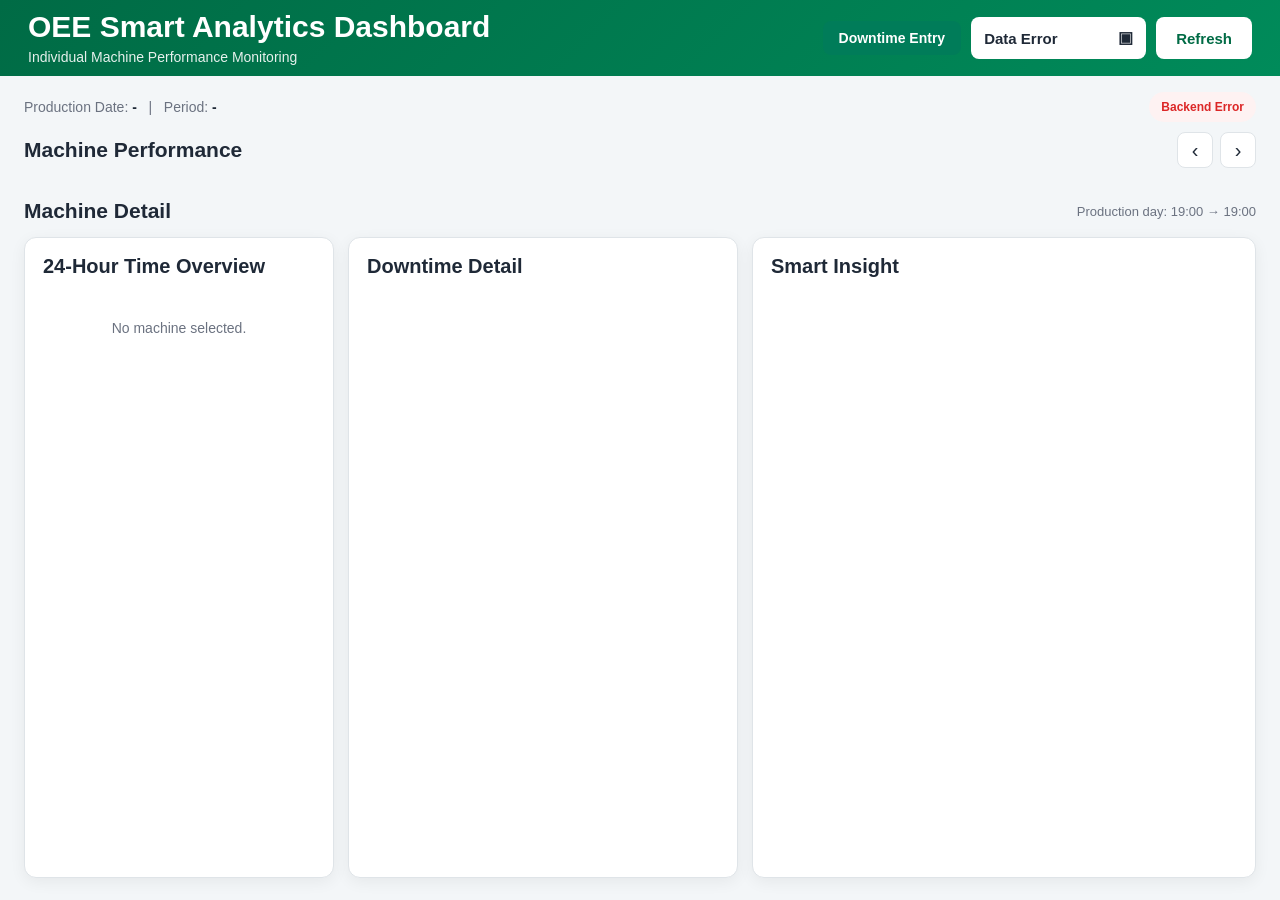
==== templates/index.html @ 0b74aa83 "Merge branch 'main' of https://github.com/FBN-Lidar-Support/oee-dashboard" ====
<!DOCTYPE html>
<html lang="en">
<head>
<meta charset="UTF-8">
<meta name="viewport" content="width=device-width, initial-scale=1.0">
<meta name="referrer" content="no-referrer">
<title>OEE Smart Analytics Dashboard</title>

<style>
:root {
    --bg:#f3f6f8;
    --panel:#fff;
    --green:#008b5a;
    --green-dark:#006b45;
    --green-soft:#e7f5ef;
    --text:#1f2937;
    --muted:#6b7280;
    --border:#dfe4e8;
    --danger:#dc2626;
    --danger-soft:#fef2f2;
    --warning:#d97706;
    --warning-soft:#fff7ed;
    --blue:#2563eb;
    --blue-soft:#eff6ff;
    --purple:#7c3aed;
    --shadow:0 4px 16px rgba(0,0,0,.06);
}

* { box-sizing:border-box; }

html,body {
    margin:0;
    min-height:100%;
}

body {
    font-family:Arial,Helvetica,sans-serif;
    background:var(--bg);
    color:var(--text);
}

button,input { font-family:inherit; }

/* ================= HEADER ================= */

.header {
    height:76px;
    padding:0 28px;
    background:linear-gradient(135deg,var(--green-dark),var(--green));
    color:#fff;
    display:flex;
    align-items:center;
    justify-content:space-between;
    gap:20px;
    position:relative;
    z-index:100;
}

.header-title h1 {
    margin:0;
    font-size:30px;
    line-height:1;
}

.header-title p {
    margin:7px 0 0;
    font-size:14px;
    opacity:.9;
}

.header-controls {
    display:flex;
    align-items:center;
    gap:10px;
}

/* ================= DATE PICKER ================= */

.date-picker { position:relative; }

.date-button {
    height:42px;
    min-width:175px;
    padding:0 13px;
    border:0;
    border-radius:8px;
    background:#fff;
    color:var(--text);
    font-size:15px;
    font-weight:600;
    display:flex;
    align-items:center;
    justify-content:space-between;
    gap:14px;
    cursor:pointer;
}

.date-button:hover { background:#f8fafc; }

.date-button:focus-visible {
    outline:3px solid rgba(255,255,255,.45);
    outline-offset:2px;
}

.calendar-icon {
    font-size:16px;
    line-height:1;
}

.calendar-popup {
    position:absolute;
    top:50px;
    right:0;
    width:355px;
    padding:15px;
    background:#fff;
    color:var(--text);
    border:1px solid var(--border);
    border-radius:12px;
    box-shadow:0 12px 35px rgba(0,0,0,.18);
    z-index:1000;
    display:none;
}

.calendar-popup.open { display:block; }

.calendar-header {
    display:grid;
    grid-template-columns:40px 1fr 40px;
    align-items:center;
    gap:7px;
    margin-bottom:12px;
}

.calendar-month-title {
    text-align:center;
    font-size:17px;
    font-weight:700;
}

.calendar-nav {
    width:40px;
    height:40px;
    border:1px solid var(--border);
    border-radius:8px;
    background:#fff;
    color:var(--text);
    font-size:20px;
    cursor:pointer;
}

.calendar-nav:hover { background:#f3f4f6; }

.calendar-weekdays,
.calendar-days {
    display:grid;
    grid-template-columns:repeat(7,1fr);
    gap:5px;
}

.calendar-weekdays { margin-bottom:5px; }

.calendar-weekday {
    padding:5px 0;
    text-align:center;
    color:var(--muted);
    font-size:11px;
    font-weight:700;
}

.calendar-day {
    position:relative;
    aspect-ratio:1;
    border:1px solid transparent;
    border-radius:8px;
    background:#f3f4f6;
    color:#b0b5bd;
    font-size:13px;
    font-weight:600;
    cursor:not-allowed;
}

.calendar-day.empty { visibility:hidden; }

.calendar-day.available {
    background:var(--green-soft);
    color:var(--green-dark);
    cursor:pointer;
}

.calendar-day.available:hover {
    background:#d8f0e5;
    border-color:var(--green);
}

.calendar-day.latest:not(.selected)::after {
    content:"";
    position:absolute;
    bottom:5px;
    left:50%;
    width:5px;
    height:5px;
    transform:translateX(-50%);
    background:var(--green);
    border-radius:50%;
}

.calendar-day.selected {
    background:var(--green);
    color:#fff;
    border-color:var(--green-dark);
    cursor:pointer;
}

.calendar-footer {
    margin-top:12px;
    padding-top:11px;
    border-top:1px solid var(--border);
    display:flex;
    justify-content:space-between;
    align-items:center;
    gap:10px;
}

.calendar-legend {
    display:flex;
    flex-direction:column;
    gap:5px;
    color:var(--muted);
    font-size:10px;
}

.calendar-legend-row {
    display:flex;
    align-items:center;
    gap:6px;
}

.calendar-dot {
    width:9px;
    height:9px;
    border-radius:3px;
}

.calendar-dot.available {
    background:var(--green-soft);
    border:1px solid var(--green);
}

.calendar-dot.unavailable { background:#e5e7eb; }

.latest-button {
    min-height:34px;
    padding:0 10px;
    border:1px solid var(--green);
    border-radius:7px;
    background:#fff;
    color:var(--green-dark);
    font-size:11px;
    font-weight:700;
    cursor:pointer;
}

.latest-button:hover { background:var(--green-soft); }

/* ================= REFRESH ================= */

.refresh-button {
    height:42px;
    padding:0 20px;
    border:0;
    border-radius:8px;
    background:#fff;
    color:var(--green-dark);
    font-size:15px;
    font-weight:700;
    cursor:pointer;
}

.refresh-button:hover { background:#f0fdf4; }

.refresh-button:disabled {
    opacity:.55;
    cursor:not-allowed;
}

/* ================= MAIN ================= */

.container {
    width:100%;
    max-width:1920px;
    margin:0 auto;
    padding:14px 24px 12px;
}

.status-line {
    min-height:34px;
    margin-bottom:10px;
    display:flex;
    align-items:center;
    justify-content:space-between;
    gap:12px;
    font-size:14px;
}

.production-period { color:var(--muted); }
.production-period strong { color:var(--text); }

.status-badge {
    display:inline-flex;
    align-items:center;
    min-height:30px;
    padding:5px 12px;
    border-radius:18px;
    font-size:12px;
    font-weight:700;
}

.status-demo {
    background:var(--blue-soft);
    color:var(--blue);
}

.status-connected {
    background:var(--green-soft);
    color:var(--green-dark);
}

.status-loading {
    background:var(--warning-soft);
    color:var(--warning);
}

.status-error {
    background:var(--danger-soft);
    color:var(--danger);
}

.section { margin-bottom:12px; }

.section-title {
    margin:0;
    font-size:21px;
    line-height:1.2;
    font-weight:700;
}

.panel {
    min-width:0;
    padding:16px 18px;
    background:var(--panel);
    border:1px solid var(--border);
    border-radius:12px;
    box-shadow:var(--shadow);
}

/* ================= MACHINE PERFORMANCE ================= */

.machine-section-header,
.detail-title-row {
    min-height:36px;
    margin-bottom:8px;
    display:flex;
    align-items:center;
    justify-content:space-between;
    gap:12px;
}

.machine-nav {
    display:flex;
    gap:7px;
}

.machine-nav button {
    width:36px;
    height:36px;
    border:1px solid var(--border);
    border-radius:8px;
    background:#fff;
    color:var(--text);
    font-size:20px;
    cursor:pointer;
}

.machine-nav button:hover { background:#f8fafc; }

.machine-nav button:disabled {
    opacity:.3;
    cursor:not-allowed;
}

.machine-grid {
    display:flex;
    gap:14px;
    overflow-x:auto;
    overflow-y:hidden;
    padding:2px 2px 7px;
    scroll-behavior:smooth;
    scroll-snap-type:x mandatory;
    scrollbar-width:thin;
    scrollbar-color:#b7bec7 transparent;
    overscroll-behavior-x:contain;
}

.machine-grid::-webkit-scrollbar { height:5px; }

.machine-grid::-webkit-scrollbar-track {
    background:transparent;
}

.machine-grid::-webkit-scrollbar-thumb {
    background:#b7bec7;
    border-radius:20px;
}

.machine-grid::-webkit-scrollbar-thumb:hover {
    background:#7f8996;
}

.machine-card {
    flex:0 0 calc((100% - 28px) / 3);
    min-width:340px;
    padding:16px 18px;
    scroll-snap-align:start;
    background:#fff;
    border:2px solid transparent;
    border-radius:12px;
    box-shadow:var(--shadow);
    cursor:pointer;
    transition:border-color .18s,box-shadow .18s,transform .18s;
}

.machine-card:hover {
    transform:translateY(-2px);
    box-shadow:0 7px 22px rgba(0,0,0,.09);
}

.machine-card.selected {
    border-color:var(--green);
    box-shadow:0 5px 20px rgba(0,139,90,.16);
}

.machine-title {
    margin-bottom:2px;
    display:flex;
    align-items:center;
    justify-content:space-between;
    gap:12px;
}

.machine-name {
    font-size:22px;
    line-height:1.1;
    font-weight:700;
}

.machine-status {
    font-size:12px;
    font-weight:700;
    text-align:right;
}

.pass { color:var(--green); }
.fail { color:var(--danger); }

.oee-number {
    margin:5px 0 12px;
    font-size:46px;
    line-height:1;
    font-weight:700;
}

.metric-row { margin-top:9px; }

.metric-header {
    margin-bottom:5px;
    display:flex;
    align-items:center;
    justify-content:space-between;
    gap:8px;
    font-size:15px;
}

.metric-header .target {
    margin-left:5px;
    color:var(--muted);
    font-size:11px;
    font-weight:400;
}

.bar-bg {
    height:9px;
    background:#e5e7eb;
    border-radius:10px;
    overflow:hidden;
}

.bar-fill {
    height:100%;
    background:var(--green);
    border-radius:10px;
}

.bar-fail { background:var(--danger); }

.machine-footer {
    margin-top:12px;
    padding-top:10px;
    border-top:1px solid var(--border);
    color:var(--muted);
    font-size:14px;
    line-height:1.55;
}

.machine-footer strong { color:var(--text); }

/* ================= MACHINE DETAIL ================= */

.detail-period {
    color:var(--muted);
    font-size:13px;
}

.detail-grid {
    display:grid;
    grid-template-columns:minmax(310px,.86fr) minmax(390px,1.12fr) minmax(460px,1.45fr);
    gap:14px;
    min-height:0;
}

.detail-grid .panel {
    height:100%;
    min-height:0;
    overflow:visible;
}

.panel-title {
    margin:0 0 10px;
    font-size:20px;
    line-height:1.2;
    font-weight:700;
}

/* ================= DONUT ================= */

.donut-layout {
    height:100%;
    display:flex;
    flex-direction:column;
}

.donut-wrap {
    position:relative;
    width:250px;
    height:250px;
    margin:4px auto 12px;
    flex:0 0 auto;
}

.donut-svg {
    width:100%;
    height:100%;
    transform:rotate(-90deg);
}

.donut-background {
    fill:none;
    stroke:#edf0f2;
    stroke-width:24;
}

.donut-segment {
    fill:none;
    stroke-width:24;
    stroke-linecap:butt;
}

.donut-center {
    position:absolute;
    inset:0;
    display:flex;
    flex-direction:column;
    align-items:center;
    justify-content:center;
    text-align:center;
    pointer-events:none;
}

.donut-center-machine {
    max-width:170px;
    overflow:hidden;
    text-overflow:ellipsis;
    white-space:nowrap;
    color:var(--muted);
    font-size:14px;
    font-weight:700;
}

.donut-center-value {
    margin-top:4px;
    font-size:40px;
    line-height:1;
    font-weight:700;
}

.donut-center-label {
    margin-top:5px;
    color:var(--muted);
    font-size:13px;
}

.donut-legend {
    display:flex;
    flex-direction:column;
    gap:8px;
}

.donut-legend-row {
    display:grid;
    grid-template-columns:13px 1fr auto;
    align-items:center;
    gap:9px;
    font-size:14px;
}

.legend-color {
    width:12px;
    height:12px;
    border-radius:3px;
}

.legend-value {
    font-weight:700;
    font-variant-numeric:tabular-nums;
}

/* ================= DOWNTIME ================= */

.downtime-total {
    margin-bottom:14px;
    color:var(--muted);
    font-size:14px;
}

.downtime-total strong {
    color:var(--text);
    font-size:16px;
}

.downtime-row { margin-bottom:14px; }

.downtime-header {
    margin-bottom:6px;
    display:flex;
    justify-content:space-between;
    gap:12px;
    font-size:15px;
}

.downtime-name {
    min-width:0;
    overflow:hidden;
    text-overflow:ellipsis;
    white-space:nowrap;
}

.downtime-hours {
    font-weight:700;
    white-space:nowrap;
}

.downtime-detail-bar {
    width:100%;
    height:11px;
    background:#edf0f2;
    border-radius:10px;
    overflow:hidden;
}

.downtime-detail-fill {
    height:100%;
    background:var(--purple);
    border-radius:10px;
}

.overlap-note {
    margin-top:14px;
    padding:10px 12px;
    background:var(--warning-soft);
    border-radius:8px;
    color:#92400e;
    font-size:13px;
    line-height:1.4;
}

/* ================= SMART INSIGHT ================= */

.insight-scroll {
    width:100%;
    display:grid;
    grid-template-columns:1.25fr .85fr 1.25fr;
    gap:14px;
    align-items:start;
    overflow:visible;
}

.insight-group {
    min-width:0;
    margin:0;
}

.insight-group-title {
    margin-bottom:7px;
    color:var(--muted);
    font-size:13px;
    font-weight:700;
    letter-spacing:.4px;
    text-transform:uppercase;
}

.insight {
    margin-bottom:7px;
    padding:8px 10px;
    border-left:4px solid var(--green);
    border-radius:6px;
    background:var(--green-soft);
    font-size:13px;
    line-height:1.3;
    white-space:normal;
    overflow-wrap:anywhere;
}

.insight.focus {
    border-left-color:var(--warning);
    background:var(--warning-soft);
}

.insight.action {
    border-left-color:var(--blue);
    background:var(--blue-soft);
}

/* ================= PRODUCTION DETAIL ================= */

.production-detail {
    margin-top:10px;
    display:grid;
    grid-template-columns:repeat(4,1fr);
    gap:10px;
}

.detail-item {
    min-width:0;
    padding:10px 12px;
    background:#fff;
    border:1px solid var(--border);
    border-radius:9px;
}

.detail-label {
    margin-bottom:3px;
    color:var(--muted);
    font-size:12px;
}

.detail-value {
    overflow:hidden;
    text-overflow:ellipsis;
    white-space:nowrap;
    font-size:15px;
    font-weight:700;
    line-height:1.3;
}

.empty-message {
    padding:32px 10px;
    text-align:center;
    color:var(--muted);
    font-size:14px;
}

.data-warning {
    padding:14px;
    border:1px solid #fed7aa;
    border-radius:8px;
    background:var(--warning-soft);
    color:#9a3412;
    font-size:14px;
    line-height:1.4;
}

.footer {
    margin-top:14px;
    padding:10px 0;
    border-top:1px solid var(--border);
    color:var(--muted);
    text-align:center;
    font-size:11px;
}

/* ================= LINE DISPLAY ================= */

@media (min-width:1200px) and (min-height:700px) {
    html,body {
        width:100%;
        height:100%;
        overflow:hidden;
    }

    .container {
        height:calc(100vh - 76px);
        display:grid;
        grid-template-rows:auto auto minmax(0,1fr);
        overflow:hidden;
    }

    .status-line { margin-bottom:8px; }
    #machineSection { margin-bottom:8px; }

    #detailSection {
        min-height:0;
        margin-bottom:0;
        display:grid;
        grid-template-rows:auto minmax(0,1fr) auto;
    }

    .detail-grid { min-height:0; }
    .footer { display:none; }
}

/* ================= RESPONSIVE ================= */

@media (max-width:1200px) {
    .machine-card { flex:0 0 calc((100% - 14px) / 2); }
    .detail-grid { grid-template-columns:1fr 1fr; }
    .insight-panel { grid-column:1/-1; }
}

@media (max-width:800px) {
    .header {
        height:auto;
        padding:14px 16px;
        flex-wrap:wrap;
    }

    .header-controls { width:100%; }
    .date-picker { flex:1; }
    .date-button { width:100%; }

    .calendar-popup {
        right:auto;
        left:0;
        width:min(355px,calc(100vw - 32px));
    }

    .container { padding:12px; }
    .detail-grid { grid-template-columns:1fr; }
    .insight-panel { grid-column:auto; }
    .insight-scroll { grid-template-columns:1fr; }
    .production-detail { grid-template-columns:1fr 1fr; }
}

@media (max-width:650px) {
    .machine-card {
        flex:0 0 92%;
        min-width:280px;
    }

    .production-detail { grid-template-columns:1fr; }

    .donut-wrap {
        width:225px;
        height:225px;
    }
}
.downtime-btn{display:inline-flex;align-items:center;justify-content:center;padding:9px 16px;background:#007c59;color:#fff;text-decoration:none;font-weight:700;font-size:14px;border-radius:8px}
.downtime-btn:hover{background:#00966d}

</style>
</head>

<body>

<header class="header">
    <div class="header-title">
        <h1>OEE Smart Analytics Dashboard</h1>
        <p>Individual Machine Performance Monitoring</p>
    </div>

    <div class="header-controls">
        <a href="/downtime" class="downtime-btn">Downtime Entry</a>
        <div id="datePicker" class="date-picker">
            <button id="dateButton" class="date-button" type="button"
                    aria-haspopup="dialog" aria-expanded="false">
                <span id="dateButtonText">Loading...</span>
                <span class="calendar-icon" aria-hidden="true">▣</span>
            </button>

            <div id="calendarPopup" class="calendar-popup"
                 role="dialog" aria-label="Select production date">

                <div class="calendar-header">
                    <button id="calendarPrev" class="calendar-nav" type="button"
                            aria-label="Previous month">‹</button>

                    <div id="calendarMonthTitle" class="calendar-month-title">-</div>

                    <button id="calendarNext" class="calendar-nav" type="button"
                            aria-label="Next month">›</button>
                </div>

                <div class="calendar-weekdays">
                    <div class="calendar-weekday">Su</div>
                    <div class="calendar-weekday">Mo</div>
                    <div class="calendar-weekday">Tu</div>
                    <div class="calendar-weekday">We</div>
                    <div class="calendar-weekday">Th</div>
                    <div class="calendar-weekday">Fr</div>
                    <div class="calendar-weekday">Sa</div>
                </div>

                <div id="calendarDays" class="calendar-days"></div>

                <div class="calendar-footer">
                    <div class="calendar-legend">
                        <div class="calendar-legend-row">
                            <span class="calendar-dot available"></span>
                            Data available
                        </div>

                        <div class="calendar-legend-row">
                            <span class="calendar-dot unavailable"></span>
                            No data
                        </div>
                    </div>

                    <button id="latestDateButton" class="latest-button" type="button">
                        Latest Data
                    </button>
                </div>
            </div>
        </div>

        <button id="refreshButton" class="refresh-button" type="button">
            Refresh
        </button>
    </div>
</header>

<main class="container">
    <div class="status-line">
        <div class="production-period">
            Production Date: <strong id="productionDateText">-</strong>
            &nbsp; | &nbsp;
            Period: <strong id="periodText">-</strong>
        </div>

        <div id="connectionStatus" class="status-badge status-loading">
            Loading...
        </div>
    </div>

    <section id="machineSection" class="section">
        <div class="machine-section-header">
            <div class="section-title">Machine Performance</div>

            <div class="machine-nav">
                <button id="machinePrev" type="button"
                        aria-label="Previous machines">‹</button>

                <button id="machineNext" type="button"
                        aria-label="Next machines">›</button>
            </div>
        </div>

        <div id="machineCards" class="machine-grid"></div>
    </section>

    <section id="detailSection" class="section">
        <div class="detail-title-row">
            <div id="machineDetailTitle" class="section-title">
                Machine Detail
            </div>

            <div class="detail-period">
                Production day: 19:00 → 19:00
            </div>
        </div>

        <div class="detail-grid">
            <div class="panel">
                <div class="panel-title">24-Hour Time Overview</div>

                <div class="donut-layout">
                    <div id="donutContainer"></div>
                    <div id="donutLegend"></div>
                </div>
            </div>

            <div class="panel">
                <div class="panel-title">Downtime Detail</div>
                <div id="downtimeDetail"></div>
            </div>

            <div class="panel insight-panel">
                <div class="panel-title">Smart Insight</div>
                <div id="insightList" class="insight-scroll"></div>
            </div>
        </div>

        <div id="productionDetail" class="production-detail"></div>
    </section>

    <footer class="footer">
        OEE Dashboard | Read-only Production Monitoring
    </footer>
</main>

<script>
"use strict";

/* ================= CONFIG ================= */

const USE_DEMO_DATA = false;
const API_URL = "/api/oee/dashboard";
const DATES_API_URL = "/api/oee/dates";
const API_TIMEOUT_MS = 10000;
const DAY_HOURS = 24;

const AUTO_CHECK_INTERVAL = 60000;
const DAILY_SWITCH_HOUR = 19;
const DAILY_SWITCH_MINUTE = 30;

const NORMAL_COLOR = "#008b5a";
const DOWNTIME_COLOR = "#dc2626";

const DEMO_AVAILABLE_DATES = [
    "2026-09-18",
    "2026-09-19",
    "2026-09-20",
    "2026-09-21"
];

/* ================= STATE ================= */

let currentData = null;
let machineEntries = [];
let selectedMachineIndex = 0;
let selectedMachineName = "";

let availableDates = [];
let availableDateSet = new Set();
let latestAvailableDate = "";
let selectedDate = "";

let calendarViewYear = 0;
let calendarViewMonth = 0;

let lastDailyAutoSwitch = "";
let autoCheckRunning = false;

/* ================= DEMO DATA ================= */

const demoData = {
    overall:{
        production_date:"2026-09-21"
    },

    machines:{
        AB2B:{
            oee:22.78,
            availability:100.0,
            performance:23.87,
            quality:95.45,
            downtime:"0:00",
            downtime_detail:{},

            target:{
                oee:80,
                availability:95,
                performance:86,
                quality:98
            },

            OEE_status:"BELOW TARGET",
            A_status:"ACHIEVED",
            P_status:"BELOW TARGET",
            Q_status:"BELOW TARGET",

            main_loss:{
                category:"Performance",
                value:76.13
            },

            summary:[
                "OEE was 22.78%, below target.",
                "Performance was 23.87%.",
                "Quality was 95.45%.",
                "No downtime was recorded.",
                "Main loss : Performance (76.13%)."
            ],

            focus:[
                "Improve cycle time",
                "Reduce defects"
            ],

            action:[
                "Review machine speed and operator loading.",
                "Investigate NG trend.",
                "Optimize machine cycle time and eliminate minor stops."
            ],

            detail:{
                input_first_opn:22,
                output_last_opn:21,
                pass_last_opn:21,
                ideal_speed:"4.19 unit / hrs."
            }
        },

        AA:{
            oee:24.88,
            availability:100.0,
            performance:24.88,
            quality:100.0,
            downtime:"0:00",
            downtime_detail:{},

            target:{
                oee:80,
                availability:95,
                performance:86,
                quality:98
            },

            OEE_status:"BELOW TARGET",
            A_status:"ACHIEVED",
            P_status:"BELOW TARGET",
            Q_status:"ACHIEVED",

            main_loss:{
                category:"Performance",
                value:75.12
            },

            summary:[
                "OEE was 24.88%, below target.",
                "Performance was 24.88%.",
                "No downtime was recorded.",
                "Main loss : Performance (75.12%)."
            ],

            focus:[
                "Improve cycle time"
            ],

            action:[
                "Review machine speed and operator loading.",
                "Optimize machine cycle time and eliminate minor stops."
            ],

            detail:{
                input_first_opn:{FAS_SAS:20,TP:12},
                output_last_opn:{FAS_SAS:20,TP:12},
                pass_last_opn:{FAS_SAS:20,TP:12},

                ideal_speed:{
                    FAS_SAS:"2.43 unit / hrs.",
                    TP:"5.41 unit / hrs."
                }
            }
        },

        IEOL_SHORT:{
            oee:117.92,
            availability:100.0,
            performance:143.19,
            quality:82.35,
            downtime:"0:00",
            downtime_detail:{},

            target:{
                oee:80,
                availability:95,
                performance:86,
                quality:98
            },

            OEE_status:"ACHIEVED",
            A_status:"ACHIEVED",
            P_status:"ACHIEVED",
            Q_status:"BELOW TARGET",

            main_loss:{
                category:"Quality",
                value:17.65
            },

            summary:[
                "OEE achieved 117.92% and met the target.",
                "Quality was 82.35%.",
                "No downtime was recorded.",
                "Main loss : Quality (17.65%)."
            ],

            focus:[
                "Reduce defects"
            ],

            action:[
                "Investigate NG trend.",
                "Perform root cause analysis for defects."
            ],

            detail:{
                input_first_opn:51,
                output_last_opn:43,
                pass_last_opn:42,
                ideal_speed:"1.43 unit / hrs."
            }
        },

        IEOL_LONG:{
            oee:116.28,
            availability:57.14,
            performance:203.49,
            quality:100.0,
            downtime:"9:00",

            downtime_detail:{
                "Customer Used":5.0,
                "Calibrate Machine":3.0,
                "Material Shortage":2.0
            },

            target:{
                oee:80,
                availability:95,
                performance:86,
                quality:98
            },

            OEE_status:"ACHIEVED",
            A_status:"BELOW TARGET",
            P_status:"ACHIEVED",
            Q_status:"ACHIEVED",

            main_loss:{
                category:"Availability",
                value:42.86
            },

            summary:[
                "OEE achieved 116.28% and met the target.",
                "Availability dropped to 57.14%.",
                "Downtime totaled 9:00.",
                "Main loss : Availability (42.86%)."
            ],

            focus:[
                "Reduce downtime"
            ],

            action:[
                "Review downtime records.",
                "Coordinate with Maintenance to improve equipment uptime."
            ],

            detail:{
                input_first_opn:21,
                output_last_opn:21,
                pass_last_opn:21,
                ideal_speed:"0.86 unit / hrs."
            }
        }
    }
};

/* ================= INITIALIZE ================= */

async function initializeDashboard() {
    const refreshButton = document.getElementById("refreshButton");

    refreshButton.disabled = true;
    setConnectionStatus("Loading...","loading");

    try {
        availableDates = normalizeAvailableDates(
            await loadAvailableDates()
        );

        availableDateSet = new Set(availableDates);

        if (!availableDates.length) {
            latestAvailableDate = "";
            selectedDate = "";

            setDateButtonText("No Data");
            clearDashboard();

            setConnectionStatus(
                "No OEE Data",
                "error"
            );

            renderCalendar();
            return;
        }

        latestAvailableDate =
            availableDates[availableDates.length - 1];

        selectedDate = latestAvailableDate;

        setCalendarViewFromDate(selectedDate);
        updateDateButton();
        renderCalendar();

        const loaded = await loadDashboard(selectedDate);

        if (loaded) {
            markDailyAutoSwitchIfCurrent(selectedDate);
        }

    } catch (error) {
        console.error(
            "Initialization error:",
            error
        );

        clearDashboard();
        setDateButtonText("Data Error");

        setConnectionStatus(
            "Backend Error",
            "error"
        );

    } finally {
        refreshButton.disabled = false;
    }
}

/* ================= AVAILABLE DATES ================= */

async function loadAvailableDates() {
    if (USE_DEMO_DATA) {
        return [...DEMO_AVAILABLE_DATES];
    }

    const data = await fetchJSON(DATES_API_URL);

    if (Array.isArray(data)) {
        return data;
    }

    if (
        isObject(data) &&
        Array.isArray(data.dates)
    ) {
        return data.dates;
    }

    throw new Error(
        "Invalid dates API response"
    );
}

function normalizeAvailableDates(dates) {
    if (!Array.isArray(dates)) return [];

    const unique = new Set();

    dates.forEach(date => {
        if (
            typeof date === "string" &&
            isValidDateFormat(date)
        ) {
            unique.add(date);
        }
    });

    return Array.from(unique).sort();
}

/* ================= AUTO DATA CHECK ================= */

function getLocalDateKey(now = new Date()) {
    return (
        `${now.getFullYear()}-` +
        `${String(now.getMonth() + 1).padStart(2,"0")}-` +
        `${String(now.getDate()).padStart(2,"0")}`
    );
}

function hasReachedDailySwitchTime(
    now = new Date()
) {
    return (
        now.getHours() > DAILY_SWITCH_HOUR ||
        (
            now.getHours() === DAILY_SWITCH_HOUR &&
            now.getMinutes() >= DAILY_SWITCH_MINUTE
        )
    );
}

function markDailyAutoSwitchIfCurrent(dateText) {
    const now = new Date();
    const todayKey = getLocalDateKey(now);

    if (
        hasReachedDailySwitchTime(now) &&
        dateText === todayKey
    ) {
        lastDailyAutoSwitch = todayKey;
    }
}

async function checkForNewData() {
    if (autoCheckRunning) return;

    autoCheckRunning = true;

    try {
        const newDates = normalizeAvailableDates(
            await loadAvailableDates()
        );

        if (!newDates.length) return;

        availableDates = newDates;
        availableDateSet = new Set(availableDates);

        latestAvailableDate =
            availableDates[availableDates.length - 1];

        /*
            Update Calendar only.
            Do NOT change the date currently
            selected by the user.
        */
        renderCalendar();

        await checkDailyLatestSwitch();

    } catch (error) {
        console.warn(
            "Auto data check failed:",
            error
        );

    } finally {
        autoCheckRunning = false;
    }
}

async function checkDailyLatestSwitch() {
    const now = new Date();
    const todayKey = getLocalDateKey(now);

    if (!hasReachedDailySwitchTime(now)) {
        return;
    }

    if (lastDailyAutoSwitch === todayKey) {
        return;
    }

    if (!latestAvailableDate) {
        return;
    }

    /*
        At 19:30+, wait until today's JSON exists.

        If it has not arrived yet,
        checkForNewData() will try again
        every 60 seconds.
    */
    if (latestAvailableDate !== todayKey) {
        return;
    }

    const loaded = await selectProductionDate(
        latestAvailableDate
    );

    if (loaded) {
        lastDailyAutoSwitch = todayKey;
    }
}

/* ================= CALENDAR ================= */

function toggleCalendar() {
    const popup =
        document.getElementById("calendarPopup");

    const button =
        document.getElementById("dateButton");

    const opening =
        !popup.classList.contains("open");

    if (opening) {
        if (selectedDate) {
            setCalendarViewFromDate(selectedDate);
        } else if (latestAvailableDate) {
            setCalendarViewFromDate(
                latestAvailableDate
            );
        }

        renderCalendar();
    }

    popup.classList.toggle(
        "open",
        opening
    );

    button.setAttribute(
        "aria-expanded",
        String(opening)
    );
}

function closeCalendar() {
    document
        .getElementById("calendarPopup")
        .classList.remove("open");

    document
        .getElementById("dateButton")
        .setAttribute(
            "aria-expanded",
            "false"
        );
}

function changeCalendarMonth(offset) {
    calendarViewMonth += offset;

    if (calendarViewMonth < 0) {
        calendarViewMonth = 11;
        calendarViewYear--;
    }

    if (calendarViewMonth > 11) {
        calendarViewMonth = 0;
        calendarViewYear++;
    }

    renderCalendar();
}

function setCalendarViewFromDate(dateText) {
    const parts = parseDateParts(dateText);

    if (!parts) return;

    calendarViewYear = parts.year;
    calendarViewMonth = parts.month - 1;
}

function renderCalendar() {
    const title =
        document.getElementById(
            "calendarMonthTitle"
        );

    const container =
        document.getElementById(
            "calendarDays"
        );

    container.replaceChildren();

    if (!calendarViewYear) {
        if (latestAvailableDate) {
            setCalendarViewFromDate(
                latestAvailableDate
            );
        } else {
            const now = new Date();

            calendarViewYear =
                now.getFullYear();

            calendarViewMonth =
                now.getMonth();
        }
    }

    title.textContent =
        getMonthName(
            calendarViewYear,
            calendarViewMonth
        );

    const firstDay = new Date(
        Date.UTC(
            calendarViewYear,
            calendarViewMonth,
            1
        )
    ).getUTCDay();

    const daysInMonth = new Date(
        Date.UTC(
            calendarViewYear,
            calendarViewMonth + 1,
            0
        )
    ).getUTCDate();

    for (
        let i = 0;
        i < firstDay;
        i++
    ) {
        const blank =
            document.createElement("button");

        blank.type = "button";
        blank.className =
            "calendar-day empty";

        blank.tabIndex = -1;

        container.appendChild(blank);
    }

    for (
        let day = 1;
        day <= daysInMonth;
        day++
    ) {
        const dateText = buildDateText(
            calendarViewYear,
            calendarViewMonth + 1,
            day
        );

        const hasData =
            availableDateSet.has(dateText);

        const isSelected =
            dateText === selectedDate;

        const isLatest =
            dateText === latestAvailableDate;

        const button =
            document.createElement("button");

        button.type = "button";
        button.textContent = String(day);
        button.className = "calendar-day";

        if (hasData) {
            button.classList.add(
                "available"
            );

            button.disabled = false;

            button.title =
                `View OEE data for ${dateText}`;

            button.addEventListener(
                "click",
                () => selectProductionDate(
                    dateText
                )
            );

        } else {
            button.disabled = true;

            button.title =
                "No OEE data available";
        }

        if (isLatest) {
            button.classList.add(
                "latest"
            );
        }

        if (isSelected) {
            button.classList.add(
                "selected"
            );

            button.setAttribute(
                "aria-current",
                "date"
            );
        }

        container.appendChild(button);
    }
}

async function selectProductionDate(dateText) {
    if (
        !availableDateSet.has(dateText)
    ) {
        return false;
    }

    selectedDate = dateText;

    setCalendarViewFromDate(
        selectedDate
    );

    updateDateButton();
    renderCalendar();
    closeCalendar();

    const loaded =
        await loadDashboard(
            selectedDate
        );

    if (loaded) {
        markDailyAutoSwitchIfCurrent(
            selectedDate
        );
    }

    return loaded;
}

async function selectLatestDate() {
    if (!latestAvailableDate) return;

    await selectProductionDate(
        latestAvailableDate
    );
}

function updateDateButton() {
    setDateButtonText(
        selectedDate
            ? formatDisplayDate(selectedDate)
            : "No Data"
    );
}

function setDateButtonText(text) {
    document
        .getElementById("dateButtonText")
        .textContent = text;
}

/* ================= REFRESH ================= */

async function refreshDashboard() {
    const button =
        document.getElementById(
            "refreshButton"
        );

    button.disabled = true;

    try {
        availableDates =
            normalizeAvailableDates(
                await loadAvailableDates()
            );

        availableDateSet =
            new Set(availableDates);

        latestAvailableDate =
            availableDates.length
                ? availableDates[
                    availableDates.length - 1
                ]
                : "";

        /*
            Refresh keeps the date
            currently selected by the user.
        */
        if (
            selectedDate &&
            availableDateSet.has(
                selectedDate
            )
        ) {
            updateDateButton();
            renderCalendar();

            await loadDashboard(
                selectedDate
            );

            return;
        }

        if (latestAvailableDate) {
            selectedDate =
                latestAvailableDate;

            setCalendarViewFromDate(
                selectedDate
            );

            updateDateButton();
            renderCalendar();

            await loadDashboard(
                selectedDate
            );

            return;
        }

        selectedDate = "";

        setDateButtonText("No Data");

        clearDashboard();

        setConnectionStatus(
            "No OEE Data",
            "error"
        );

        renderCalendar();

    } catch (error) {
        console.error(
            "Refresh error:",
            error
        );

        setConnectionStatus(
            "Backend Error",
            "error"
        );

    } finally {
        button.disabled = false;
    }
}

/* ================= DASHBOARD LOAD ================= */

async function loadDashboard(
    productionDate
) {
    if (
        !productionDate ||
        !isValidDateFormat(
            productionDate
        )
    ) {
        setConnectionStatus(
            "Invalid Date",
            "error"
        );

        return false;
    }

    setConnectionStatus(
        "Loading...",
        "loading"
    );

    try {
        let data;

        if (USE_DEMO_DATA) {
            data =
                JSON.parse(
                    JSON.stringify(
                        demoData
                    )
                );

            data.overall.production_date =
                productionDate;

            setConnectionStatus(
                "Demo Data",
                "demo"
            );

        } else {
            data =
                await fetchDashboardData(
                    productionDate
                );

            setConnectionStatus(
                "Backend Connected",
                "connected"
            );
        }

        if (!isObject(data)) {
            throw new Error(
                "Invalid dashboard response"
            );
        }

        renderDashboard(data);

        return true;

    } catch (error) {
        console.error(
            "Dashboard load error:",
            error
        );

        clearDashboard();

        setConnectionStatus(
            "Data Error",
            "error"
        );

        return false;
    }
}

/* ================= API ================= */

async function fetchDashboardData(
    productionDate
) {
    const params =
        new URLSearchParams();

    params.set(
        "date",
        productionDate
    );

    return await fetchJSON(
        `${API_URL}?${params.toString()}`
    );
}

async function fetchJSON(url) {
    const controller =
        new AbortController();

    const timeoutId =
        setTimeout(
            () => controller.abort(),
            API_TIMEOUT_MS
        );

    try {
        const response =
            await fetch(url,{
                method:"GET",
                headers:{
                    "Accept":
                    "application/json"
                },
                credentials:"same-origin",
                cache:"no-store",
                signal:controller.signal
            });

        if (!response.ok) {
            throw new Error(
                `HTTP ${response.status}`
            );
        }

        const type =
            response.headers.get(
                "content-type"
            ) || "";

        if (
            !type.includes(
                "application/json"
            )
        ) {
            throw new Error(
                "Backend did not return JSON"
            );
        }

        return await response.json();

    } finally {
        clearTimeout(timeoutId);
    }
}

/* ================= RENDER DASHBOARD ================= */

function renderDashboard(data) {
    currentData = data;

    const overall =
        isObject(data.overall)
            ? data.overall
            : {};

    const machines =
        isObject(data.machines)
            ? data.machines
            : {};

    machineEntries =
        Object.entries(machines)
            .filter(
                ([,machine]) =>
                    isObject(machine)
            );

    const backendDate =
        normalizeDate(
            overall.production_date
        );

    const productionDate =
        backendDate ||
        selectedDate;

    setText(
        "productionDateText",
        productionDate || "-"
    );

    if (productionDate) {
        const period =
            getProductionPeriod(
                productionDate
            );

        setText(
            "periodText",
            `${period.start} - ${period.end}`
        );

    } else {
        setText(
            "periodText",
            "-"
        );
    }

    if (selectedMachineName) {
        const index =
            machineEntries.findIndex(
                ([name]) =>
                    name === selectedMachineName
            );

        selectedMachineIndex =
            index >= 0
                ? index
                : 0;

    } else {
        selectedMachineIndex = 0;
    }

    renderMachineCards();

    if (machineEntries.length) {
        const [name,machine] =
            machineEntries[
                selectedMachineIndex
            ];

        selectedMachineName =
            name;

        renderMachineDetail(
            name,
            machine
        );

    } else {
        clearMachineDetail();
    }

    requestAnimationFrame(
        updateMachineNav
    );
}

/* ================= MACHINE CARDS ================= */

function renderMachineCards() {
    const container =
        document.getElementById(
            "machineCards"
        );

    container.replaceChildren();

    if (!machineEntries.length) {
        container.appendChild(
            createEmptyMessage(
                "No machine data available."
            )
        );

        return;
    }

    machineEntries.forEach(
        ([name,machine],index) => {

        const target =
            isObject(machine.target)
                ? machine.target
                : {};

        const detail =
            isObject(machine.detail)
                ? machine.detail
                : {};

        const oee =
            toSafeNumber(
                machine.oee
            );

        const oeeTarget =
            toSafeNumber(
                target.oee
            );

        const achieved =
            getStatus(
                machine.OEE_status,
                oee,
                oeeTarget
            );

        const card =
            document.createElement(
                "div"
            );

        card.className =
            `machine-card${
                index ===
                selectedMachineIndex
                    ? " selected"
                    : ""
            }`;

        card.tabIndex = 0;

        card.innerHTML = `
            <div class="machine-title">
                <div class="machine-name">
                    ${escapeHTML(name)}
                </div>

                <div class="machine-status ${
                    achieved
                        ? "pass"
                        : "fail"
                }">
                    ${escapeHTML(
                        machine.OEE_status ||
                        "-"
                    )}
                </div>
            </div>

            <div class="oee-number ${
                achieved
                    ? "pass"
                    : "fail"
            }">
                ${formatPercent(oee)}
            </div>

            ${metricBar(
                "Availability",
                machine.availability,
                target.availability,
                machine.A_status
            )}

            ${metricBar(
                "Performance",
                machine.performance,
                target.performance,
                machine.P_status
            )}

            ${metricBar(
                "Quality",
                machine.quality,
                target.quality,
                machine.Q_status
            )}

            <div class="machine-footer">
                OEE Target:
                <strong>
                    ${formatPercent(
                        oeeTarget
                    )}
                </strong><br>

                Output:
                <strong>
                    ${escapeHTML(
                        formatDetailValue(
                            detail.output_last_opn
                        )
                    )}
                </strong><br>

                Downtime:
                <strong>
                    ${escapeHTML(
                        machine.downtime ||
                        "0:00"
                    )} hr
                </strong><br>

                Main Loss:
                <strong>
                    ${escapeHTML(
                        machine.main_loss
                            ?.category ||
                        "-"
                    )}
                </strong>
            </div>
        `;

        card.addEventListener(
            "click",
            () => selectMachine(index)
        );

        card.addEventListener(
            "keydown",
            event => {
                if (
                    event.key === "Enter" ||
                    event.key === " "
                ) {
                    event.preventDefault();

                    selectMachine(index);
                }
            }
        );

        container.appendChild(card);
    });
}

function metricBar(
    label,
    value,
    target,
    status
) {
    const number =
        toSafeNumber(value);

    const targetNumber =
        toSafeNumber(target);

    const achieved =
        getStatus(
            status,
            number,
            targetNumber
        );

    const width =
        number === null
            ? 0
            : Math.min(
                Math.max(
                    number,
                    0
                ),
                100
            );

    return `
        <div class="metric-row">
            <div class="metric-header">
                <span>
                    ${escapeHTML(label)}

                    <span class="target">
                        Target
                        ${formatPercent(
                            targetNumber
                        )}
                    </span>
                </span>

                <strong class="${
                    achieved
                        ? "pass"
                        : "fail"
                }">
                    ${formatPercent(number)}
                </strong>
            </div>

            <div class="bar-bg">
                <div
                    class="bar-fill ${
                        achieved
                            ? ""
                            : "bar-fail"
                    }"
                    style="width:${width}%">
                </div>
            </div>
        </div>
    `;
}

function getStatus(
    status,
    value,
    target
) {
    if (
        typeof status === "string" &&
        status.trim()
    ) {
        return (
            status.toUpperCase() ===
            "ACHIEVED"
        );
    }

    return (
        value !== null &&
        target !== null &&
        value >= target
    );
}

function selectMachine(index) {
    if (!machineEntries[index]) return;

    selectedMachineIndex = index;

    const [name,machine] =
        machineEntries[index];

    selectedMachineName = name;

    document
        .querySelectorAll(
            ".machine-card"
        )
        .forEach(
            (card,i) => {
                card.classList.toggle(
                    "selected",
                    i === index
                );
            }
        );

    renderMachineDetail(
        name,
        machine
    );
}

/* ================= MACHINE SCROLL ================= */

function scrollMachineCards(direction) {
    const container =
        document.getElementById(
            "machineCards"
        );

    const card =
        container.querySelector(
            ".machine-card"
        );

    if (!card) return;

    container.scrollBy({
        left:
            direction *
            (
                card.getBoundingClientRect()
                    .width +
                14
            ),

        behavior:"smooth"
    });
}

function enableMachineWheelScroll() {
    const grid =
        document.getElementById(
            "machineCards"
        );

    grid.addEventListener(
        "wheel",
        event => {

        const canScroll =
            grid.scrollWidth >
            grid.clientWidth;

        if (!canScroll) return;

        const delta =
            Math.abs(event.deltaY) >=
            Math.abs(event.deltaX)
                ? event.deltaY
                : event.deltaX;

        if (!delta) return;

        const atStart =
            grid.scrollLeft <= 0;

        const atEnd =
            grid.scrollLeft +
            grid.clientWidth >=
            grid.scrollWidth - 1;

        if (
            (
                delta < 0 &&
                atStart
            ) ||
            (
                delta > 0 &&
                atEnd
            )
        ) {
            return;
        }

        event.preventDefault();

        grid.scrollBy({
            left:delta * 1.4,
            behavior:"auto"
        });

    },{
        passive:false
    });
}

function updateMachineNav() {
    const container =
        document.getElementById(
            "machineCards"
        );

    const prev =
        document.getElementById(
            "machinePrev"
        );

    const next =
        document.getElementById(
            "machineNext"
        );

    const hasOverflow =
        container.scrollWidth >
        container.clientWidth + 2;

    prev.style.display =
        hasOverflow
            ? ""
            : "none";

    next.style.display =
        hasOverflow
            ? ""
            : "none";

    if (!hasOverflow) return;

    prev.disabled =
        container.scrollLeft <= 2;

    next.disabled =
        container.scrollLeft +
        container.clientWidth >=
        container.scrollWidth - 2;
}

/* ================= MACHINE DETAIL ================= */

function renderMachineDetail(
    name,
    machine
) {
    setText(
        "machineDetailTitle",
        `Machine Detail — ${name}`
    );

    render24HourDonut(
        name,
        machine
    );

    renderDowntimeDetail(
        machine
    );

    renderInsights(
        machine
    );

    renderProductionDetail(
        machine
    );
}

/* ================= DONUT ================= */

function render24HourDonut(
    name,
    machine
) {
    const donutContainer =
        document.getElementById(
            "donutContainer"
        );

    const legendContainer =
        document.getElementById(
            "donutLegend"
        );

    donutContainer.replaceChildren();
    legendContainer.replaceChildren();

    const downtimeHours =
        parseDowntimeHours(
            machine.downtime
        );

    if (downtimeHours === null) {
        donutContainer.appendChild(
            createWarning(
                "Invalid downtime format received from backend."
            )
        );

        return;
    }

    if (
        downtimeHours >
        DAY_HOURS
    ) {
        donutContainer.appendChild(
            createWarning(
                `Actual downtime is ${
                    downtimeHours.toFixed(2)
                } hr, ` +
                "which exceeds the 24-hour production period."
            )
        );

        return;
    }

    const noDowntimeHours =
        DAY_HOURS -
        downtimeHours;

    const noDowntimePercent =
        (
            noDowntimeHours /
            DAY_HOURS
        ) * 100;

    const downtimePercent =
        (
            downtimeHours /
            DAY_HOURS
        ) * 100;

    const donut =
        document.createElement(
            "div"
        );

    donut.className =
        "donut-wrap";

    let segments = "";

    if (
        noDowntimePercent > 0
    ) {
        segments += `
            <circle
                class="donut-segment"
                cx="100"
                cy="100"
                r="70"
                pathLength="100"
                stroke="${NORMAL_COLOR}"
                stroke-dasharray="${
                    noDowntimePercent
                } ${
                    100 -
                    noDowntimePercent
                }"
                stroke-dashoffset="0">

                <title>
                    No Downtime Recorded:
                    ${noDowntimeHours.toFixed(2)} hr
                </title>
            </circle>
        `;
    }

    if (
        downtimePercent > 0
    ) {
        segments += `
            <circle
                class="donut-segment"
                cx="100"
                cy="100"
                r="70"
                pathLength="100"
                stroke="${DOWNTIME_COLOR}"
                stroke-dasharray="${
                    downtimePercent
                } ${
                    100 -
                    downtimePercent
                }"
                stroke-dashoffset="${
                    -noDowntimePercent
                }">

                <title>
                    Actual Downtime:
                    ${downtimeHours.toFixed(2)} hr
                </title>
            </circle>
        `;
    }

    donut.innerHTML = `
        <svg
            class="donut-svg"
            viewBox="0 0 200 200"
            role="img"
            aria-label="24 hour machine downtime overview">

            <circle
                class="donut-background"
                cx="100"
                cy="100"
                r="70">
            </circle>

            ${segments}
        </svg>

        <div class="donut-center">
            <div class="donut-center-machine">
                ${escapeHTML(name)}
            </div>

            <div class="donut-center-value">
                ${downtimeHours.toFixed(1)} hr
            </div>

            <div class="donut-center-label">
                Actual Downtime
            </div>
        </div>
    `;

    donutContainer.appendChild(
        donut
    );

    const legend =
        document.createElement(
            "div"
        );

    legend.className =
        "donut-legend";

    legend.appendChild(
        createDonutLegendRow(
            NORMAL_COLOR,
            "No Downtime Recorded",
            `${noDowntimeHours.toFixed(2)} hr (${noDowntimePercent.toFixed(1)}%)`
        )
    );

    legend.appendChild(
        createDonutLegendRow(
            DOWNTIME_COLOR,
            "Actual Downtime",
            `${downtimeHours.toFixed(2)} hr (${downtimePercent.toFixed(1)}%)`
        )
    );

    legendContainer.appendChild(
        legend
    );
}

function createDonutLegendRow(
    color,
    name,
    value
) {
    const row =
        document.createElement(
            "div"
        );

    row.className =
        "donut-legend-row";

    const marker =
        document.createElement(
            "div"
        );

    marker.className =
        "legend-color";

    marker.style.backgroundColor =
        color;

    const label =
        document.createElement(
            "div"
        );

    label.textContent = name;

    const amount =
        document.createElement(
            "div"
        );

    amount.className =
        "legend-value";

    amount.textContent = value;

    row.append(
        marker,
        label,
        amount
    );

    return row;
}

/* ================= DOWNTIME ================= */

function renderDowntimeDetail(machine) {
    const container =
        document.getElementById(
            "downtimeDetail"
        );

    container.replaceChildren();

    const detail =
        isObject(
            machine.downtime_detail
        )
            ? machine.downtime_detail
            : {};

    const entries =
        Object.entries(detail)
            .map(
                ([type,hours]) => [
                    type,
                    toSafeNumber(hours)
                ]
            )
            .filter(
                ([,hours]) =>
                    hours !== null &&
                    hours > 0
            )
            .sort(
                (a,b) =>
                    b[1] - a[1]
            );

    if (!entries.length) {
        container.appendChild(
            createEmptyMessage(
                "No downtime detail recorded."
            )
        );

        return;
    }

    const actualDowntime =
        parseDowntimeHours(
            machine.downtime
        );

    const categoryTotal =
        entries.reduce(
            (
                sum,
                [,hours]
            ) =>
                sum + hours,
            0
        );

    const maxValue =
        Math.max(
            ...entries.map(
                ([,hours]) =>
                    hours
            ),
            0
        );

    const summary =
        document.createElement(
            "div"
        );

    summary.className =
        "downtime-total";

    summary.innerHTML = `
        Actual Downtime:
        <strong>
            ${
                actualDowntime !== null
                    ? actualDowntime.toFixed(2)
                    : "-"
            } hr
        </strong>

        &nbsp; | &nbsp;

        Category Records:
        <strong>
            ${categoryTotal.toFixed(2)} hr
        </strong>
    `;

    container.appendChild(
        summary
    );

    entries.forEach(
        ([type,hours]) => {

        const width =
            maxValue > 0
                ? (
                    hours /
                    maxValue
                ) * 100
                : 0;

        const row =
            document.createElement(
                "div"
            );

        row.className =
            "downtime-row";

        row.innerHTML = `
            <div class="downtime-header">
                <span class="downtime-name">
                    ${escapeHTML(type)}
                </span>

                <span class="downtime-hours">
                    ${hours.toFixed(2)} hr
                </span>
            </div>

            <div class="downtime-detail-bar">
                <div
                    class="downtime-detail-fill"
                    style="width:${width}%">
                </div>
            </div>
        `;

        container.appendChild(
            row
        );
    });

    const note =
        document.createElement(
            "div"
        );

    note.className =
        "overlap-note";

    note.textContent =
        "Downtime categories may overlap in time. " +
        "Category hours are source records and may exceed Actual Downtime.";

    container.appendChild(
        note
    );
}

/* ================= SMART INSIGHT ================= */

function renderInsights(machine) {
    const container =
        document.getElementById(
            "insightList"
        );

    container.replaceChildren();

    addInsightGroup(
        container,
        "Summary",
        machine.summary,
        "summary"
    );

    addInsightGroup(
        container,
        "Focus",
        machine.focus,
        "focus"
    );

    addInsightGroup(
        container,
        "Action",
        machine.action,
        "action"
    );

    if (
        !container.children.length
    ) {
        container.appendChild(
            createEmptyMessage(
                "No insight available."
            )
        );
    }
}

function addInsightGroup(
    container,
    title,
    items,
    type
) {
    if (
        !Array.isArray(items) ||
        !items.length
    ) {
        return;
    }

    const group =
        document.createElement(
            "div"
        );

    group.className =
        "insight-group";

    const heading =
        document.createElement(
            "div"
        );

    heading.className =
        "insight-group-title";

    heading.textContent =
        title;

    group.appendChild(
        heading
    );

    items.forEach(item => {
        const div =
            document.createElement(
                "div"
            );

        div.className =
            `insight ${type}`;

        div.textContent =
            String(
                item ?? ""
            );

        group.appendChild(
            div
        );
    });

    container.appendChild(
        group
    );
}

/* ================= PRODUCTION DETAIL ================= */

function renderProductionDetail(machine) {
    const container =
        document.getElementById(
            "productionDetail"
        );

    container.replaceChildren();

    const detail =
        isObject(machine.detail)
            ? machine.detail
            : {};

    const items = [
        [
            "Input First OPN",
            detail.input_first_opn
        ],
        [
            "Output Last OPN",
            detail.output_last_opn
        ],
        [
            "Pass Last OPN",
            detail.pass_last_opn
        ],
        [
            "Ideal Speed",
            detail.ideal_speed
        ]
    ];

    items.forEach(
        ([label,value]) => {

        if (
            value === undefined ||
            value === null
        ) {
            return;
        }

        const card =
            document.createElement(
                "div"
            );

        card.className =
            "detail-item";

        const title =
            document.createElement(
                "div"
            );

        title.className =
            "detail-label";

        title.textContent =
            label;

        const result =
            document.createElement(
                "div"
            );

        result.className =
            "detail-value";

        result.textContent =
            formatDetailValue(
                value
            );

        result.title =
            formatDetailValue(
                value
            );

        card.append(
            title,
            result
        );

        container.appendChild(
            card
        );
    });
}

/* ================= HELPERS ================= */

function parseDowntimeHours(value) {
    if (
        typeof value === "number" &&
        Number.isFinite(value)
    ) {
        return value;
    }

    if (
        typeof value !== "string"
    ) {
        return null;
    }

    const match =
        value
            .trim()
            .match(
                /^(\d+):([0-5]\d)$/
            );

    if (!match) return null;

    return (
        Number(match[1]) +
        Number(match[2]) /
        60
    );
}

function formatDetailValue(value) {
    if (isObject(value)) {
        return Object
            .entries(value)
            .map(
                ([key,val]) =>
                    `${key.replaceAll("_"," / ")}: ${val}`
            )
            .join(" | ");
    }

    return String(
        value ?? "-"
    );
}

function parseDateParts(dateText) {
    if (
        !isValidDateFormat(
            dateText
        )
    ) {
        return null;
    }

    const [
        year,
        month,
        day
    ] =
        dateText
            .split("-")
            .map(Number);

    return {
        year,
        month,
        day
    };
}

function buildDateText(
    year,
    month,
    day
) {
    return (
        `${year}-` +
        `${String(month).padStart(2,"0")}-` +
        `${String(day).padStart(2,"0")}`
    );
}

function formatDisplayDate(dateText) {
    const parts =
        parseDateParts(
            dateText
        );

    if (!parts) return "-";

    return (
        `${String(parts.month).padStart(2,"0")}/` +
        `${String(parts.day).padStart(2,"0")}/` +
        `${parts.year}`
    );
}

function getMonthName(
    year,
    monthIndex
) {
    const date =
        new Date(
            Date.UTC(
                year,
                monthIndex,
                1
            )
        );

    return new Intl
        .DateTimeFormat(
            "en-US",
            {
                month:"long",
                year:"numeric",
                timeZone:"UTC"
            }
        )
        .format(date);
}

function normalizeDate(value) {
    if (
        typeof value === "string" &&
        isValidDateFormat(value)
    ) {
        return value;
    }

    return "";
}

function getProductionPeriod(
    dateText
) {
    const parts =
        parseDateParts(
            dateText
        );

    if (!parts) {
        return {
            start:"-",
            end:"-"
        };
    }

    const end =
        new Date(
            Date.UTC(
                parts.year,
                parts.month - 1,
                parts.day
            )
        );

    const start =
        new Date(
            end.getTime() -
            24 *
            60 *
            60 *
            1000
        );

    const startText =
        buildDateText(
            start.getUTCFullYear(),
            start.getUTCMonth() + 1,
            start.getUTCDate()
        );

    return {
        start:
            `${startText} 19:00`,

        end:
            `${dateText} 19:00`
    };
}

function setConnectionStatus(
    text,
    type
) {
    const status =
        document.getElementById(
            "connectionStatus"
        );

    status.textContent =
        text;

    status.className =
        "status-badge";

    if (
        type === "connected"
    ) {
        status.classList.add(
            "status-connected"
        );

    } else if (
        type === "demo"
    ) {
        status.classList.add(
            "status-demo"
        );

    } else if (
        type === "error"
    ) {
        status.classList.add(
            "status-error"
        );

    } else {
        status.classList.add(
            "status-loading"
        );
    }
}

function setText(
    id,
    value
) {
    const element =
        document.getElementById(
            id
        );

    if (element) {
        element.textContent =
            String(
                value ?? "-"
            );
    }
}

function toSafeNumber(value) {
    const number =
        Number(value);

    return Number.isFinite(number)
        ? number
        : null;
}

function formatPercent(value) {
    const number =
        toSafeNumber(
            value
        );

    return number === null
        ? "-"
        : `${number.toFixed(2)}%`;
}

function isObject(value) {
    return (
        value !== null &&
        typeof value === "object" &&
        !Array.isArray(value)
    );
}

function escapeHTML(value) {
    return String(
        value ?? ""
    )
        .replaceAll(
            "&",
            "&amp;"
        )
        .replaceAll(
            "<",
            "&lt;"
        )
        .replaceAll(
            ">",
            "&gt;"
        )
        .replaceAll(
            '"',
            "&quot;"
        )
        .replaceAll(
            "'",
            "&#039;"
        );
}

function createEmptyMessage(text) {
    const div =
        document.createElement(
            "div"
        );

    div.className =
        "empty-message";

    div.textContent =
        text;

    return div;
}

function createWarning(text) {
    const div =
        document.createElement(
            "div"
        );

    div.className =
        "data-warning";

    div.textContent =
        text;

    return div;
}

function clearDashboard() {
    currentData = null;
    machineEntries = [];

    selectedMachineName = "";
    selectedMachineIndex = 0;

    setText(
        "productionDateText",
        "-"
    );

    setText(
        "periodText",
        "-"
    );

    document
        .getElementById(
            "machineCards"
        )
        .replaceChildren();

    clearMachineDetail();
}

function clearMachineDetail() {
    setText(
        "machineDetailTitle",
        "Machine Detail"
    );

    [
        "donutContainer",
        "donutLegend",
        "downtimeDetail",
        "insightList",
        "productionDetail"
    ].forEach(id => {
        document
            .getElementById(id)
            .replaceChildren();
    });

    document
        .getElementById(
            "donutContainer"
        )
        .appendChild(
            createEmptyMessage(
                "No machine selected."
            )
        );
}

function isValidDateFormat(value) {
    if (
        typeof value !== "string"
    ) {
        return false;
    }

    const match =
        value.match(
            /^(\d{4})-(\d{2})-(\d{2})$/
        );

    if (!match) return false;

    const year =
        Number(match[1]);

    const month =
        Number(match[2]);

    const day =
        Number(match[3]);

    if (
        month < 1 ||
        month > 12
    ) {
        return false;
    }

    const maxDay =
        new Date(
            Date.UTC(
                year,
                month,
                0
            )
        )
        .getUTCDate();

    return (
        day >= 1 &&
        day <= maxDay
    );
}

/* ================= EVENTS ================= */

document.addEventListener(
    "DOMContentLoaded",
    () => {

    const datePicker =
        document.getElementById(
            "datePicker"
        );

    const dateButton =
        document.getElementById(
            "dateButton"
        );

    const refreshButton =
        document.getElementById(
            "refreshButton"
        );

    const machineGrid =
        document.getElementById(
            "machineCards"
        );

    dateButton.addEventListener(
        "click",
        event => {
            event.stopPropagation();
            toggleCalendar();
        }
    );

    document
        .getElementById(
            "calendarPrev"
        )
        .addEventListener(
            "click",
            event => {
                event.stopPropagation();

                changeCalendarMonth(
                    -1
                );
            }
        );

    document
        .getElementById(
            "calendarNext"
        )
        .addEventListener(
            "click",
            event => {
                event.stopPropagation();

                changeCalendarMonth(
                    1
                );
            }
        );

    document
        .getElementById(
            "latestDateButton"
        )
        .addEventListener(
            "click",
            async event => {
                event.stopPropagation();

                await selectLatestDate();
            }
        );

    refreshButton.addEventListener(
        "click",
        refreshDashboard
    );

    document
        .getElementById(
            "machinePrev"
        )
        .addEventListener(
            "click",
            () =>
                scrollMachineCards(
                    -1
                )
        );

    document
        .getElementById(
            "machineNext"
        )
        .addEventListener(
            "click",
            () =>
                scrollMachineCards(
                    1
                )
        );

    machineGrid.addEventListener(
        "scroll",
        updateMachineNav,
        {
            passive:true
        }
    );

    window.addEventListener(
        "resize",
        updateMachineNav
    );

    enableMachineWheelScroll();

    document.addEventListener(
        "click",
        event => {
            if (
                !datePicker.contains(
                    event.target
                )
            ) {
                closeCalendar();
            }
        }
    );

    document.addEventListener(
        "keydown",
        event => {
            if (
                event.key ===
                "Escape"
            ) {
                closeCalendar();
            }
        }
    );

    /*
        Load Latest Data
        when page is opened.
    */
    initializeDashboard();

    /*
        Check new JSON dates
        every 60 seconds.

        It only updates the Calendar
        during normal operation.

        At 19:30+ it automatically
        switches to today's snapshot
        once today's JSON is available.
    */
    setInterval(
        checkForNewData,
        AUTO_CHECK_INTERVAL
    );
});
</script>

</body>
</html>
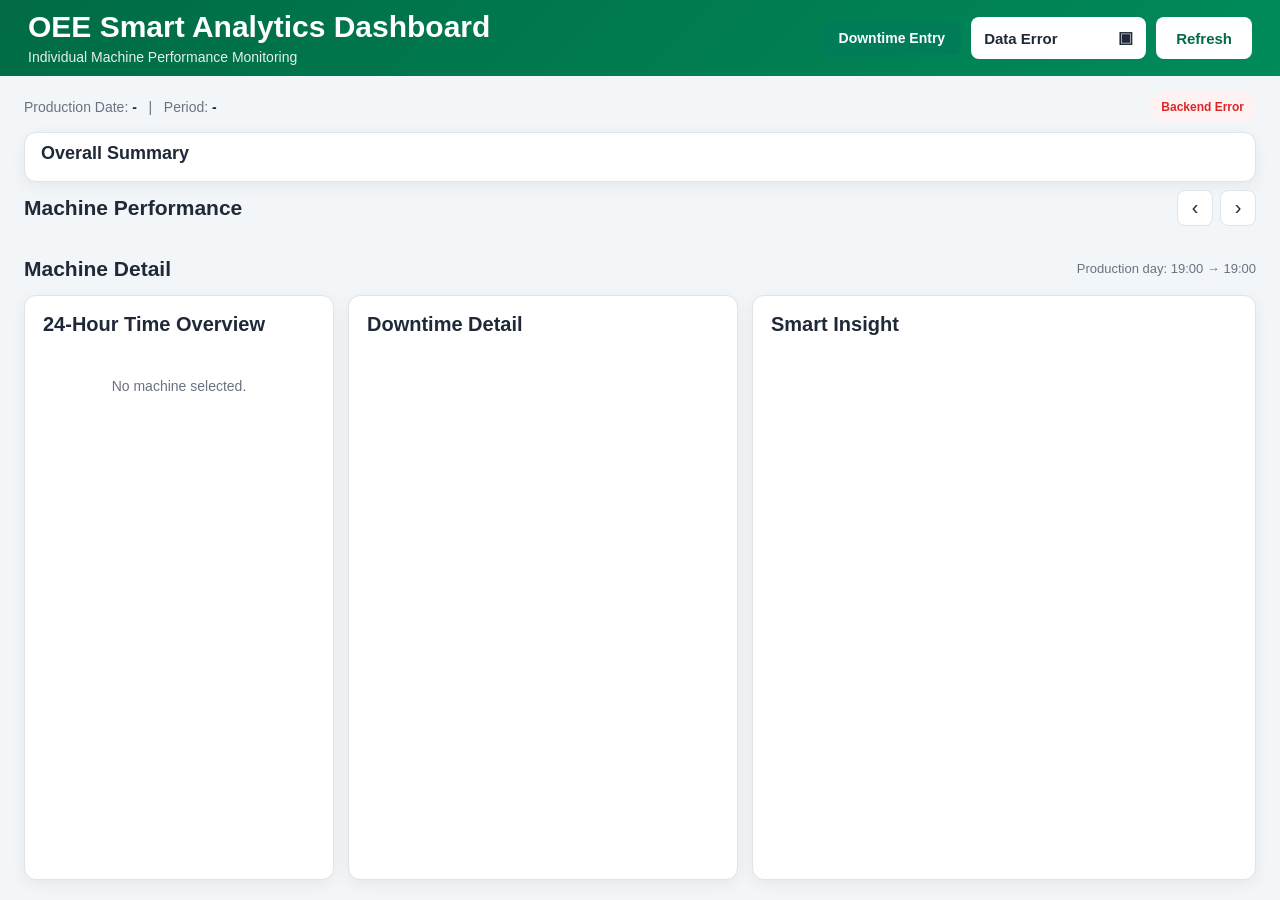
==== commit 5051aa4b: "Align production day to 19:00, harden daily job, update dashboard Backend - Downtime ETL: production" ====
--- a/templates/index.html
+++ b/templates/index.html
@@ -544,7 +544,8 @@
 /* ================= DONUT ================= */
 
 .donut-layout {
-    height:100%;
+    /* auto (not 100%): 100% ignored the panel title and overflowed. */
+    height:auto;
     display:flex;
     flex-direction:column;
 }
@@ -617,7 +618,8 @@
 
 .donut-legend-row {
     display:grid;
-    grid-template-columns:13px 1fr auto;
+    /* minmax(0,1fr): long labels wrap instead of overflowing the panel */
+    grid-template-columns:13px minmax(0,1fr) auto;
     align-items:center;
     gap:9px;
     font-size:14px;
@@ -740,6 +742,62 @@
     background:var(--blue-soft);
 }
 
+.insight.issue {
+    border-left-color:var(--danger);
+    background:var(--danger-soft);
+    font-family:Consolas, "Courier New", monospace;
+    font-size:12px;
+    word-break:break-word;
+}
+
+/* ================= OVERALL SUMMARY ================= */
+
+/* Title + highlights on one line, insights below (compact). */
+.overall-panel {
+    display:grid;
+    grid-template-columns:auto minmax(0,1fr);
+    align-items:baseline;
+    column-gap:18px;
+    padding:10px 16px;
+}
+
+.overall-panel .panel-title {
+    margin:0 0 6px;
+    font-size:18px;
+}
+
+.overall-highlights {
+    display:flex;
+    flex-wrap:wrap;
+    gap:4px 18px;
+    margin-bottom:6px;
+    font-size:13px;
+    color:var(--muted);
+}
+
+.overall-highlights strong { color:var(--text); }
+
+.overall-insights {
+    grid-column:1 / -1;
+    display:grid;
+    grid-template-columns:1.25fr .85fr 1.25fr;
+    gap:12px;
+    align-items:start;
+}
+
+.overall-insights .insight-group-title { margin-bottom:4px; }
+
+.overall-insights .insight {
+    margin-bottom:4px;
+    padding:4px 8px;
+    font-size:12px;
+}
+
+@media (max-width:800px) {
+    .overall-panel { grid-template-columns:1fr; }
+    .overall-insights { grid-template-columns:1fr; }
+}
+
 /* ================= PRODUCTION DETAIL ================= */
 
 .production-detail {
@@ -810,22 +868,89 @@
     .container {
         height:calc(100vh - 76px);
         display:grid;
-        grid-template-rows:auto auto minmax(0,1fr);
-        overflow:hidden;
+        /* status / overall / machine cards / machine detail */
+        grid-template-rows:auto auto auto minmax(0,1fr);
+        /* If the screen is too short, scroll instead of overlapping. */
+        overflow-x:hidden;
+        overflow-y:auto;
     }
 
     .status-line { margin-bottom:8px; }
+    #overallSection { margin-bottom:8px; }
     #machineSection { margin-bottom:8px; }
+
+    /* Fit-to-screen: overall insight scrolls inside its own box. */
+    .overall-insights {
+        max-height:96px;
+        overflow-y:auto;
+        padding-right:4px;
+    }
 
     #detailSection {
         min-height:0;
         margin-bottom:0;
         display:grid;
-        grid-template-rows:auto minmax(0,1fr) auto;
-    }
-
-    .detail-grid { min-height:0; }
+        /* Detail panels grow to fill the screen but never shrink below
+           their content, so nothing overlaps; the container scrolls instead. */
+        grid-template-rows:auto minmax(min-content,1fr) auto;
+    }
+
+    .detail-grid { min-height:auto; }
+
+    .detail-grid .panel {
+        height:auto;
+        min-height:auto;
+    }
+
+    .production-detail {
+        grid-template-columns:repeat(5,1fr);
+        gap:8px;
+        margin-top:8px;
+    }
+
+    .production-detail .detail-item { padding:6px 10px; }
+
+    /* ---- Compact for one-screen (TV / Full HD) ---- */
+    .overall-insights { max-height:66px; }
+
+    .oee-number { margin:2px 0 6px; }
+    .metric-row { margin-top:6px; }
+
+    /* Footer lines (OEE Target / Output / Downtime / Main Loss) in 2 columns. */
+    .machine-footer {
+        margin-top:8px;
+        padding-top:6px;
+        column-count:2;
+        column-gap:18px;
+        line-height:1.45;
+    }
+
     .footer { display:none; }
+}
+
+/* Wide one-screen (>=1600px, e.g. Full HD TV):
+   donut + legend side by side, production detail in one row. */
+@media (min-width:1600px) and (min-height:700px) {
+    .donut-layout {
+        flex-direction:row;
+        align-items:center;
+        gap:16px;
+    }
+
+    .donut-wrap {
+        width:200px;
+        height:200px;
+        margin:0;
+    }
+
+    .donut-center-value { font-size:32px; }
+
+    #donutLegend {
+        flex:1 1 auto;
+        min-width:0;
+    }
+
+    .production-detail { grid-template-columns:repeat(10,minmax(0,1fr)); }
 }
 
 /* ================= RESPONSIVE ================= */
@@ -960,6 +1085,14 @@
         </div>
     </div>
 
+    <section id="overallSection" class="section">
+        <div class="panel overall-panel">
+            <div class="panel-title">Overall Summary</div>
+            <div id="overallHighlights" class="overall-highlights"></div>
+            <div id="overallInsight" class="overall-insights"></div>
+        </div>
+    </section>
+
     <section id="machineSection" class="section">
         <div class="machine-section-header">
             <div class="section-title">Machine Performance</div>
@@ -1028,7 +1161,10 @@
 const DAY_HOURS = 24;
 
 const AUTO_CHECK_INTERVAL = 60000;
-const DAILY_SWITCH_HOUR = 19;
+// main_daily.py runs at 08:00 and writes the snapshot for YESTERDAY
+// (production day D-1 19:01 -> D 19:00). From 08:30 the page waits
+// for that snapshot and switches to it once it appears.
+const DAILY_SWITCH_HOUR = 8;
 const DAILY_SWITCH_MINUTE = 30;
 
 const NORMAL_COLOR = "#008b5a";
@@ -1392,6 +1528,16 @@
         `${String(now.getMonth() + 1).padStart(2,"0")}-` +
         `${String(now.getDate()).padStart(2,"0")}`
     );
+}
+
+function getExpectedLatestKey(now = new Date()) {
+    // Latest complete production day = yesterday.
+    const yesterday = new Date(
+        now.getFullYear(),
+        now.getMonth(),
+        now.getDate() - 1
+    );
+    return getLocalDateKey(yesterday);
 }
 
 function hasReachedDailySwitchTime(
@@ -1412,7 +1558,7 @@
 
     if (
         hasReachedDailySwitchTime(now) &&
-        dateText === todayKey
+        dateText === getExpectedLatestKey(now)
     ) {
         lastDailyAutoSwitch = todayKey;
     }
@@ -1473,13 +1619,14 @@
     }
 
     /*
-        At 19:30+, wait until today's JSON exists.
+        At 08:30+, wait until yesterday's JSON
+        (latest complete production day) exists.
 
         If it has not arrived yet,
         checkForNewData() will try again
         every 60 seconds.
     */
-    if (latestAvailableDate !== todayKey) {
+    if (latestAvailableDate !== getExpectedLatestKey(now)) {
         return;
     }
 
@@ -2056,6 +2203,10 @@
         );
     }
 
+    renderOverall(
+        overall
+    );
+
     if (selectedMachineName) {
         const index =
             machineEntries.findIndex(
@@ -2095,6 +2246,104 @@
     requestAnimationFrame(
         updateMachineNav
     );
+}
+
+/* ================= OVERALL SUMMARY ================= */
+
+/*
+    overall = smart_insight.generate_overall_summary():
+    summary / focus / action / best_machine /
+    worst_machine / excluded_machines
+*/
+function renderOverall(overall) {
+    const highlights =
+        document.getElementById(
+            "overallHighlights"
+        );
+
+    const container =
+        document.getElementById(
+            "overallInsight"
+        );
+
+    highlights.replaceChildren();
+    container.replaceChildren();
+
+    const addHighlight = (label,value) => {
+        const item =
+            document.createElement(
+                "span"
+            );
+
+        item.append(
+            `${label}: `
+        );
+
+        const strong =
+            document.createElement(
+                "strong"
+            );
+
+        strong.textContent =
+            value;
+
+        item.appendChild(
+            strong
+        );
+
+        highlights.appendChild(
+            item
+        );
+    };
+
+    addHighlight(
+        "Best Machine",
+        overall.best_machine || "-"
+    );
+
+    addHighlight(
+        "Worst Machine",
+        overall.worst_machine || "-"
+    );
+
+    if (
+        Array.isArray(overall.excluded_machines) &&
+        overall.excluded_machines.length
+    ) {
+        addHighlight(
+            "Excluded (data incomplete)",
+            overall.excluded_machines.join(", ")
+        );
+    }
+
+    addInsightGroup(
+        container,
+        "Summary",
+        overall.summary,
+        "summary"
+    );
+
+    addInsightGroup(
+        container,
+        "Focus",
+        overall.focus,
+        "focus"
+    );
+
+    addInsightGroup(
+        container,
+        "Action",
+        overall.action,
+        "action"
+    );
+
+    if (!container.children.length) {
+        container.appendChild(
+            createEmptyMessage(
+                "No overall insight available."
+            )
+        );
+    }
 }
 
 /* ================= MACHINE CARDS ================= */
@@ -2543,7 +2792,222 @@
 
 /* ================= DONUT ================= */
 
+const UNKNOWN_COLOR = "#9ca3af";
+const BREAK_COLOR = "#e5e7eb";
+const DOWNTIME_TYPE_COLORS = [
+    "#dc2626",
+    "#f97316",
+    "#b91c1c",
+    "#f59e0b",
+    "#ea580c",
+    "#991b1b"
+];
+
+/*
+    Uses backend time_bar (oee_cal.build_time_bar_data):
+    planned time (21 hr) = FITS Active + Unknown + Downtime by type.
+    The rest of the 24 hr is break / not planned time.
+    Falls back to the legacy view for snapshots without time_bar.
+*/
 function render24HourDonut(
+    name,
+    machine
+) {
+    const bar =
+        machine.time_bar;
+
+    const planned =
+        isObject(bar)
+            ? toSafeNumber(bar.max_hours)
+            : null;
+
+    if (
+        !isObject(bar) ||
+        !Array.isArray(bar.segments) ||
+        planned === null ||
+        planned <= 0
+    ) {
+        renderLegacy24HourDonut(
+            name,
+            machine
+        );
+
+        return;
+    }
+
+    const donutContainer =
+        document.getElementById(
+            "donutContainer"
+        );
+
+    const legendContainer =
+        document.getElementById(
+            "donutLegend"
+        );
+
+    donutContainer.replaceChildren();
+    legendContainer.replaceChildren();
+
+    const parts = [];
+    let downtimeIndex = 0;
+
+    bar.segments.forEach(segment => {
+        if (!isObject(segment)) return;
+
+        const hours =
+            toSafeNumber(segment.hours);
+
+        if (hours === null || hours <= 0) return;
+
+        let color = NORMAL_COLOR;
+        let label = String(segment.label ?? "");
+
+        if (segment.kind === "downtime") {
+            color =
+                DOWNTIME_TYPE_COLORS[
+                    downtimeIndex %
+                    DOWNTIME_TYPE_COLORS.length
+                ];
+            downtimeIndex += 1;
+
+            if (segment.estimated) {
+                label += " (est.)";
+            }
+
+        } else if (segment.kind === "unknown") {
+            color = UNKNOWN_COLOR;
+        }
+
+        parts.push({ color, label, hours });
+    });
+
+    const breakHours =
+        Math.max(
+            DAY_HOURS - planned,
+            0
+        );
+
+    if (breakHours > 0) {
+        parts.push({
+            color: BREAK_COLOR,
+            label: "Break / Not Planned",
+            hours: breakHours
+        });
+    }
+
+    const total =
+        parts.reduce(
+            (sum,part) => sum + part.hours,
+            0
+        );
+
+    if (total <= 0) {
+        donutContainer.appendChild(
+            createWarning(
+                "No time data received from backend."
+            )
+        );
+
+        return;
+    }
+
+    let offset = 0;
+    let segments = "";
+
+    parts.forEach(part => {
+        const percent =
+            (part.hours / total) * 100;
+
+        segments += `
+            <circle
+                class="donut-segment"
+                cx="100"
+                cy="100"
+                r="70"
+                pathLength="100"
+                stroke="${part.color}"
+                stroke-dasharray="${percent} ${100 - percent}"
+                stroke-dashoffset="${-offset}">
+                <title>${escapeHTML(part.label)}: ${part.hours.toFixed(2)} hr</title>
+            </circle>
+        `;
+
+        offset += percent;
+    });
+
+    const downtimeHours =
+        toSafeNumber(bar.downtime) ?? 0;
+
+    const donut =
+        document.createElement(
+            "div"
+        );
+
+    donut.className =
+        "donut-wrap";
+
+    donut.innerHTML = `
+        <svg
+            class="donut-svg"
+            viewBox="0 0 200 200"
+            role="img"
+            aria-label="24 hour machine time overview">
+
+            <circle
+                class="donut-background"
+                cx="100"
+                cy="100"
+                r="70">
+            </circle>
+
+            ${segments}
+        </svg>
+
+        <div class="donut-center">
+            <div class="donut-center-machine">
+                ${escapeHTML(name)}
+            </div>
+
+            <div class="donut-center-value">
+                ${downtimeHours.toFixed(1)} hr
+            </div>
+
+            <div class="donut-center-label">
+                Downtime
+            </div>
+        </div>
+    `;
+
+    donutContainer.appendChild(
+        donut
+    );
+
+    const legend =
+        document.createElement(
+            "div"
+        );
+
+    legend.className =
+        "donut-legend";
+
+    parts.forEach(part => {
+        legend.appendChild(
+            createDonutLegendRow(
+                part.color,
+                part.label,
+                `${part.hours.toFixed(2)} hr (${(
+                    (part.hours / total) * 100
+                ).toFixed(1)}%)`
+            )
+        );
+    });
+
+    legendContainer.appendChild(
+        legend
+    );
+}
+
+function renderLegacy24HourDonut(
     name,
     machine
 ) {
@@ -2978,6 +3442,17 @@
         "action"
     );
 
+    /*
+        Why the machine is DATA INCOMPLETE
+        (data_quality_issues from oee_cal.py).
+    */
+    addInsightGroup(
+        container,
+        "Data Quality",
+        machine.data_quality_issues,
+        "issue"
+    );
+
     if (
         !container.children.length
     ) {
@@ -3050,6 +3525,15 @@
 }
 
 /* ================= PRODUCTION DETAIL ================= */
+
+function formatHours(value) {
+    const number =
+        toSafeNumber(value);
+
+    return number === null
+        ? null
+        : `${number.toFixed(2)} hr`;
+}
 
 function renderProductionDetail(machine) {
     const container =
@@ -3080,6 +3564,32 @@
         [
             "Ideal Speed",
             detail.ideal_speed
+        ],
+        [
+            "Planned Time",
+            formatHours(detail.planned_time)
+        ],
+        [
+            "Operating Time",
+            formatHours(detail.operating_time)
+        ],
+        [
+            "FITS Active Time",
+            formatHours(detail.active_time)
+        ],
+        [
+            "Unknown Time",
+            formatHours(detail.unknown_time)
+        ],
+        [
+            "Ideal Time",
+            formatHours(detail.ideal_time)
+        ],
+        [
+            "Processes",
+            Array.isArray(detail.processes) && detail.processes.length
+                ? detail.processes.join(", ")
+                : null
         ]
     ];
 
@@ -3387,6 +3897,15 @@
 }
 
 function toSafeNumber(value) {
+    // Number(null) and Number("") are 0; treat them as missing data.
+    if (
+        value === null ||
+        value === undefined ||
+        (typeof value === "string" && !value.trim())
+    ) {
+        return null;
+    }
+
     const number =
         Number(value);
 
@@ -3730,9 +4249,9 @@
         It only updates the Calendar
         during normal operation.
 
-        At 19:30+ it automatically
-        switches to today's snapshot
-        once today's JSON is available.
+        At 08:30+ it automatically
+        switches to yesterday's snapshot
+        (latest production day) once it is available.
     */
     setInterval(
         checkForNewData,
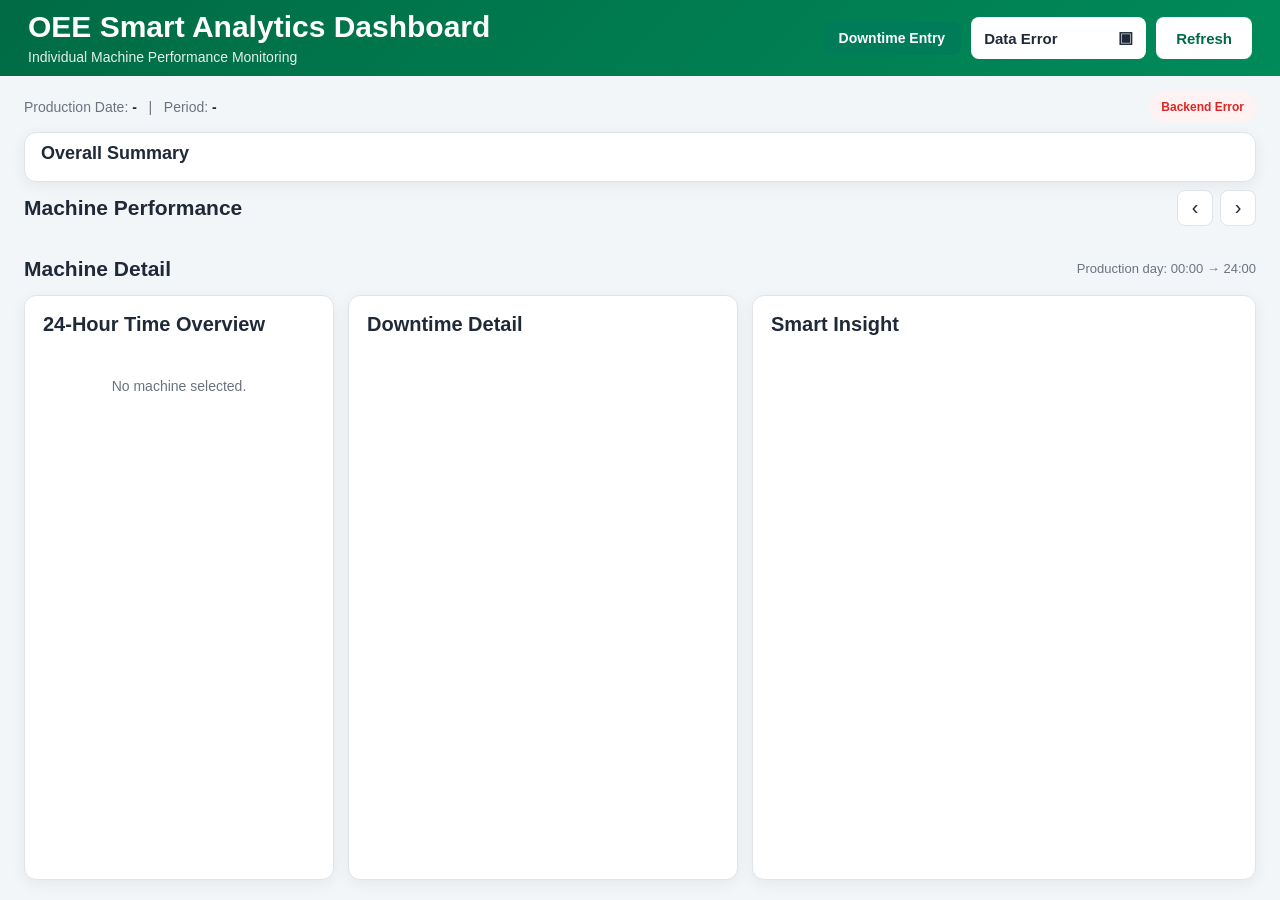
==== commit 68c1cc2b: "Calendar-day production period, POST process sets, dashboard cleanup - Production day is now D 00:00" ====
--- a/templates/index.html
+++ b/templates/index.html
@@ -815,6 +815,49 @@
     border-radius:9px;
 }
 
+/* Ideal speed / cycles per group: two short rows in the title row
+   (2 x 16px fits the row height, so it adds no height to the page). */
+.detail-group-info {
+    flex:1 1 0;
+    min-width:0;
+    padding:0 20px;
+    display:flex;
+    flex-direction:column;
+    justify-content:center;
+    gap:1px;
+    font-size:12px;
+    line-height:1.35;
+}
+
+.gi-row {
+    display:flex;
+    align-items:baseline;
+    overflow:hidden;
+    white-space:nowrap;
+}
+
+.gi-label {
+    flex:0 0 150px;
+    color:var(--text);
+    font-weight:700;
+}
+
+.gi-chip {
+    color:var(--muted);
+}
+
+.gi-chip + .gi-chip {
+    margin-left:16px;
+    padding-left:16px;
+    border-left:1px solid var(--border);
+}
+
+.gi-chip b {
+    margin-left:5px;
+    color:var(--text);
+    font-size:13px;
+}
+
 .detail-label {
     margin-bottom:3px;
     color:var(--muted);
@@ -868,6 +911,7 @@
     .container {
         height:calc(100vh - 76px);
         display:grid;
+        grid-template-columns: minmax(0,1fr);
         /* status / overall / machine cards / machine detail */
         grid-template-rows:auto auto auto minmax(0,1fr);
         /* If the screen is too short, scroll instead of overlapping. */
@@ -877,7 +921,8 @@
 
     .status-line { margin-bottom:8px; }
     #overallSection { margin-bottom:8px; }
-    #machineSection { margin-bottom:8px; }
+    #machineSection { margin-bottom:8px; min-width: 0;}
+    #detailSection { min-width: 0;}
 
     /* Fit-to-screen: overall insight scrolls inside its own box. */
     .overall-insights {
@@ -1115,8 +1160,10 @@
                 Machine Detail
             </div>
 
+            <div id="detailGroupInfo" class="detail-group-info"></div>
+
             <div class="detail-period">
-                Production day: 19:00 → 19:00
+                Production day: 00:00 → 24:00
             </div>
         </div>
 
@@ -1161,11 +1208,9 @@
 const DAY_HOURS = 24;
 
 const AUTO_CHECK_INTERVAL = 60000;
-// main_daily.py runs at 08:00 and writes the snapshot for YESTERDAY
-// (production day D-1 19:01 -> D 19:00). From 08:30 the page waits
-// for that snapshot and switches to it once it appears.
-const DAILY_SWITCH_HOUR = 8;
-const DAILY_SWITCH_MINUTE = 30;
+// main_daily.py writes the snapshot for YESTERDAY
+// (production day D 00:00 -> D+1 00:00). The page re-reads the JSON folder
+// every AUTO_CHECK_INTERVAL and switches to a new snapshot as soon as it appears.
 
 const NORMAL_COLOR = "#008b5a";
 const DOWNTIME_COLOR = "#dc2626";
@@ -1192,7 +1237,7 @@
 let calendarViewYear = 0;
 let calendarViewMonth = 0;
 
-let lastDailyAutoSwitch = "";
+let lastAutoLoadedDate = "";
 let autoCheckRunning = false;
 
 /* ================= DEMO DATA ================= */
@@ -1456,7 +1501,7 @@
         const loaded = await loadDashboard(selectedDate);
 
         if (loaded) {
-            markDailyAutoSwitchIfCurrent(selectedDate);
+            lastAutoLoadedDate = selectedDate;
         }
 
     } catch (error) {
@@ -1530,40 +1575,6 @@
     );
 }
 
-function getExpectedLatestKey(now = new Date()) {
-    // Latest complete production day = yesterday.
-    const yesterday = new Date(
-        now.getFullYear(),
-        now.getMonth(),
-        now.getDate() - 1
-    );
-    return getLocalDateKey(yesterday);
-}
-
-function hasReachedDailySwitchTime(
-    now = new Date()
-) {
-    return (
-        now.getHours() > DAILY_SWITCH_HOUR ||
-        (
-            now.getHours() === DAILY_SWITCH_HOUR &&
-            now.getMinutes() >= DAILY_SWITCH_MINUTE
-        )
-    );
-}
-
-function markDailyAutoSwitchIfCurrent(dateText) {
-    const now = new Date();
-    const todayKey = getLocalDateKey(now);
-
-    if (
-        hasReachedDailySwitchTime(now) &&
-        dateText === getExpectedLatestKey(now)
-    ) {
-        lastDailyAutoSwitch = todayKey;
-    }
-}
-
 async function checkForNewData() {
     if (autoCheckRunning) return;
 
@@ -1582,14 +1593,24 @@
         latestAvailableDate =
             availableDates[availableDates.length - 1];
 
+        renderCalendar();
+
         /*
-            Update Calendar only.
-            Do NOT change the date currently
-            selected by the user.
+            A snapshot newer than the last one this page loaded
+            has appeared: switch to it. If the load fails,
+            lastAutoLoadedDate is unchanged, so the next check
+            (60 s) tries again. While no new snapshot appears,
+            the date the user selected is left alone.
         */
-        renderCalendar();
-
-        await checkDailyLatestSwitch();
+        if (latestAvailableDate !== lastAutoLoadedDate) {
+            const loaded = await selectProductionDate(
+                latestAvailableDate
+            );
+
+            if (loaded) {
+                lastAutoLoadedDate = latestAvailableDate;
+            }
+        }
 
     } catch (error) {
         console.warn(
@@ -1599,43 +1620,6 @@
 
     } finally {
         autoCheckRunning = false;
-    }
-}
-
-async function checkDailyLatestSwitch() {
-    const now = new Date();
-    const todayKey = getLocalDateKey(now);
-
-    if (!hasReachedDailySwitchTime(now)) {
-        return;
-    }
-
-    if (lastDailyAutoSwitch === todayKey) {
-        return;
-    }
-
-    if (!latestAvailableDate) {
-        return;
-    }
-
-    /*
-        At 08:30+, wait until yesterday's JSON
-        (latest complete production day) exists.
-
-        If it has not arrived yet,
-        checkForNewData() will try again
-        every 60 seconds.
-    */
-    if (latestAvailableDate !== getExpectedLatestKey(now)) {
-        return;
-    }
-
-    const loaded = await selectProductionDate(
-        latestAvailableDate
-    );
-
-    if (loaded) {
-        lastDailyAutoSwitch = todayKey;
     }
 }
 
@@ -1869,18 +1853,9 @@
     renderCalendar();
     closeCalendar();
 
-    const loaded =
-        await loadDashboard(
-            selectedDate
-        );
-
-    if (loaded) {
-        markDailyAutoSwitchIfCurrent(
-            selectedDate
-        );
-    }
-
-    return loaded;
+    return await loadDashboard(
+        selectedDate
+    );
 }
 
 async function selectLatestDate() {
@@ -2466,7 +2441,7 @@
                     )}
                 </strong><br>
 
-                Output:
+                Total Cycles:
                 <strong>
                     ${escapeHTML(
                         formatDetailValue(
@@ -3535,6 +3510,128 @@
         : `${number.toFixed(2)} hr`;
 }
 
+/*
+    One cycle = one run of a config group (counted once at its last OPN).
+    "AA_FAS_SAS 35 · AA_TP 47 ..." ; falls back to group names for
+    older snapshots that have no per-group counts.
+*/
+function formatCyclesByGroup(detail) {
+    const names =
+        Array.isArray(detail.processes)
+            ? detail.processes
+            : [];
+
+    if (!names.length) return null;
+
+    const steps =
+        isObject(detail.steps)
+            ? detail.steps
+            : {};
+
+    return names.map(
+        (name) => {
+            const step = steps[name];
+            const count =
+                isObject(step)
+                    ? step.total_last_opn
+                    : undefined;
+
+            return [
+                name,
+                count === undefined || count === null
+                    ? null
+                    : count
+            ];
+        }
+    );
+}
+
+/*
+    "AA_FAS_SAS 2.43, AA_TP 95.24 unit/hr"
+    -> [["AA_FAS_SAS","2.43"], ["AA_TP","95.24"]]
+    Returns null if the text is not in that form.
+*/
+function parseIdealSpeedPairs(text) {
+    const pairs =
+        String(text)
+            .replace(/\s*unit\s*\/\s*hrs?\.?\s*$/i, "")
+            .split(",")
+            .map(part => part.trim())
+            .filter(Boolean)
+            .map(part => part.match(/^(.+?)\s+(-?\d+(?:\.\d+)?)$/));
+
+    return pairs.length && pairs.every(Boolean)
+        ? pairs.map(match => [match[1], match[2]])
+        : null;
+}
+
+function renderGroupInfo(speedPairs, cyclePairs) {
+    const box =
+        document.getElementById(
+            "detailGroupInfo"
+        );
+
+    box.replaceChildren();
+
+    const rows = [
+        ["Ideal Speed (unit/hr)", speedPairs],
+        ["Cycles by Group", cyclePairs]
+    ].filter(
+        ([, pairs]) => Array.isArray(pairs) && pairs.length
+    );
+
+    const tooltip = [];
+
+    rows.forEach(
+        ([label, pairs]) => {
+            const row =
+                document.createElement("div");
+            row.className = "gi-row";
+
+            const title =
+                document.createElement("span");
+            title.className = "gi-label";
+            title.textContent = label;
+            row.appendChild(title);
+
+            pairs.forEach(
+                ([name, value]) => {
+                    const chip =
+                        document.createElement("span");
+                    chip.className = "gi-chip";
+                    chip.append(
+                        document.createTextNode(name)
+                    );
+
+                    if (value !== null && value !== undefined) {
+                        const strong =
+                            document.createElement("b");
+                        strong.textContent = value;
+                        chip.appendChild(strong);
+                    }
+
+                    row.appendChild(chip);
+                }
+            );
+
+            box.appendChild(row);
+
+            tooltip.push(
+                `${label}: ` +
+                pairs
+                    .map(([name, value]) =>
+                        value === null || value === undefined
+                            ? name
+                            : `${name} ${value}`)
+                    .join(", ")
+            );
+        }
+    );
+
+    // Full text on hover when a row is cut off on a narrow screen.
+    box.title = tooltip.join("\n");
+}
+
 function renderProductionDetail(machine) {
     const container =
         document.getElementById(
@@ -3548,48 +3645,53 @@
             ? machine.detail
             : {};
 
+    // One short speed ("4.16 unit/hr") fits a normal box;
+    // several speeds (one per group) go to the title-row info line.
+    const idealSpeedText =
+        formatDetailValue(
+            detail.ideal_speed
+        );
+
+    const idealSpeedIsLong =
+        idealSpeedText.length > 20;
+
+    renderGroupInfo(
+        idealSpeedIsLong
+            ? (
+                parseIdealSpeedPairs(idealSpeedText) ||
+                [[idealSpeedText, null]]
+            )
+            : null,
+        formatCyclesByGroup(detail)
+    );
+
+    // Operating and Planned time are equal when there is no downtime,
+    // so they share one box: "21.00 / 21.00 hr".
+    const operatingText = formatHours(detail.operating_time);
+    const plannedText = formatHours(detail.planned_time);
+    const operatingPlannedText =
+        operatingText && plannedText
+            ? `${operatingText.replace(" hr", "")} / ${plannedText}`
+            : (operatingText || plannedText);
+
     const items = [
         [
-            "Input First OPN",
+            "Cycles Started",
             detail.input_first_opn
         ],
         [
-            "Output Last OPN",
-            detail.output_last_opn
-        ],
-        [
-            "Pass Last OPN",
+            "Cycles Passed",
             detail.pass_last_opn
         ],
         [
-            "Ideal Speed",
-            detail.ideal_speed
+            "Operating / Planned",
+            operatingPlannedText
         ],
         [
-            "Planned Time",
-            formatHours(detail.planned_time)
-        ],
-        [
-            "Operating Time",
-            formatHours(detail.operating_time)
-        ],
-        [
-            "FITS Active Time",
-            formatHours(detail.active_time)
-        ],
-        [
-            "Unknown Time",
-            formatHours(detail.unknown_time)
-        ],
-        [
-            "Ideal Time",
-            formatHours(detail.ideal_time)
-        ],
-        [
-            "Processes",
-            Array.isArray(detail.processes) && detail.processes.length
-                ? detail.processes.join(", ")
-                : null
+            "Ideal Speed",
+            idealSpeedIsLong
+                ? null
+                : detail.ideal_speed
         ]
     ];
 
@@ -3802,7 +3904,7 @@
         };
     }
 
-    const end =
+    const start =
         new Date(
             Date.UTC(
                 parts.year,
@@ -3811,28 +3913,28 @@
             )
         );
 
-    const start =
+    const end =
         new Date(
-            end.getTime() -
+            start.getTime() +
             24 *
             60 *
             60 *
             1000
         );
 
-    const startText =
+    const endText =
         buildDateText(
-            start.getUTCFullYear(),
-            start.getUTCMonth() + 1,
-            start.getUTCDate()
+            end.getUTCFullYear(),
+            end.getUTCMonth() + 1,
+            end.getUTCDate()
         );
 
     return {
         start:
-            `${startText} 19:00`,
+            `${dateText} 00:00`,
 
         end:
-            `${dateText} 19:00`
+            `${endText} 00:00`
     };
 }
 
@@ -4026,7 +4128,8 @@
         "donutLegend",
         "downtimeDetail",
         "insightList",
-        "productionDetail"
+        "productionDetail",
+        "detailGroupInfo"
     ].forEach(id => {
         document
             .getElementById(id)
@@ -4246,12 +4349,9 @@
         Check new JSON dates
         every 60 seconds.
 
-        It only updates the Calendar
-        during normal operation.
-
-        At 08:30+ it automatically
-        switches to yesterday's snapshot
-        (latest production day) once it is available.
+        Re-reads the JSON date list every 60 s,
+        updates the Calendar, and switches to the
+        latest snapshot as soon as a new one appears.
     */
     setInterval(
         checkForNewData,
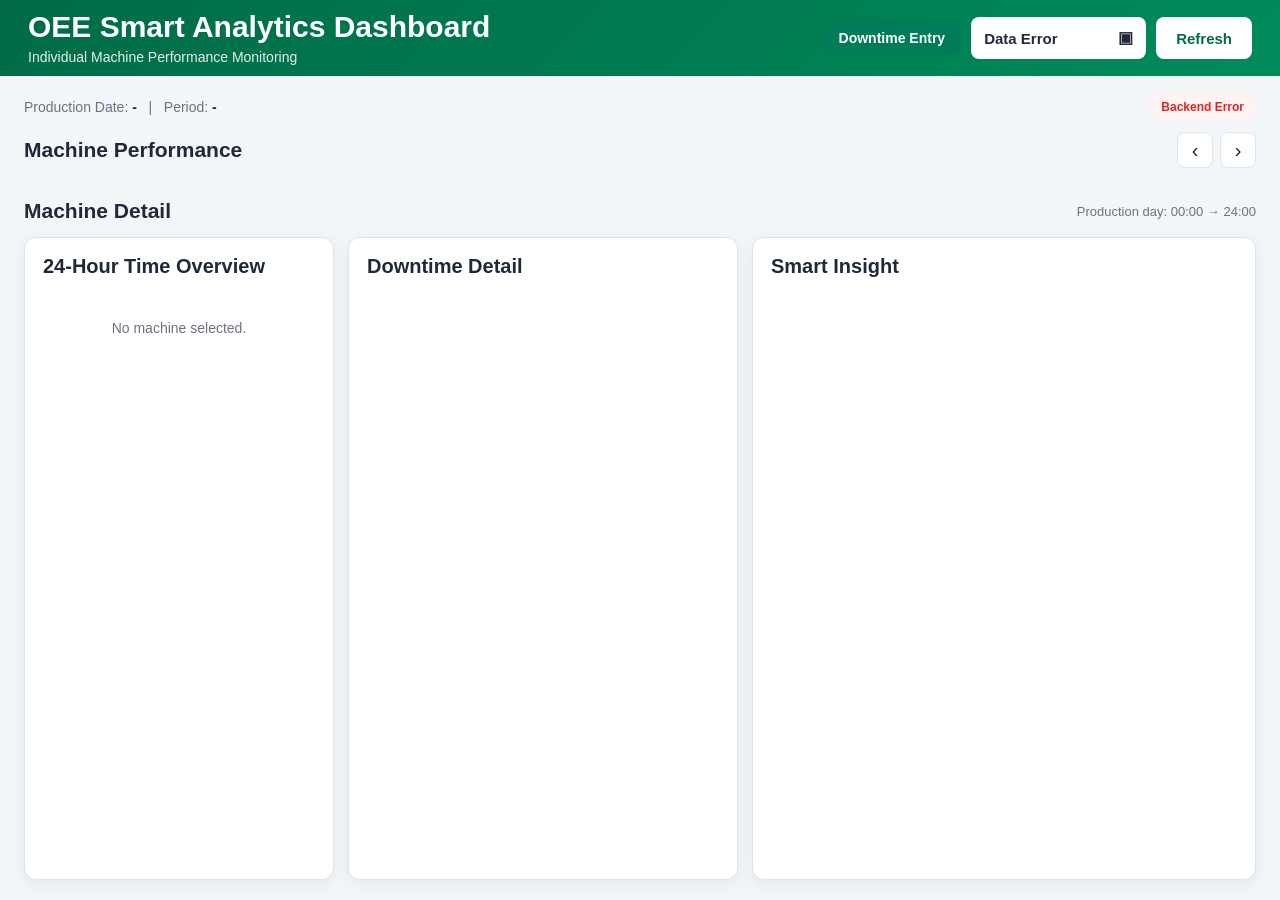
==== commit 877970ed: "Hide Overall Summary section to give Machine Detail more room Overall Summary duplicated the per-mac" ====
--- a/templates/index.html
+++ b/templates/index.html
@@ -913,14 +913,14 @@
         display:grid;
         grid-template-columns: minmax(0,1fr);
         /* status / overall / machine cards / machine detail */
-        grid-template-rows:auto auto auto minmax(0,1fr);
+        grid-template-rows:auto auto minmax(0,1fr);
         /* If the screen is too short, scroll instead of overlapping. */
         overflow-x:hidden;
         overflow-y:auto;
     }
 
     .status-line { margin-bottom:8px; }
-    #overallSection { margin-bottom:8px; }
+    #overallSection { display:none; }
     #machineSection { margin-bottom:8px; min-width: 0;}
     #detailSection { min-width: 0;}
 
@@ -937,14 +937,15 @@
         display:grid;
         /* Detail panels grow to fill the screen but never shrink below
            their content, so nothing overlaps; the container scrolls instead. */
-        grid-template-rows:auto minmax(min-content,1fr) auto;
-    }
-
-    .detail-grid { min-height:auto; }
+        grid-template-rows:auto minmax(0,1fr) auto;
+    }
+
+    .detail-grid { min-height:0; grid-template-rows:minmax(0,1fr); }
 
     .detail-grid .panel {
         height:auto;
-        min-height:auto;
+        min-height:0;
+        overflow:auto;
     }
 
     .production-detail {
@@ -3645,25 +3646,37 @@
             ? machine.detail
             : {};
 
-    // One short speed ("4.16 unit/hr") fits a normal box;
-    // several speeds (one per group) go to the title-row info line.
-    const idealSpeedText =
+    // Ideal Speed is always shown per group in the title-row info line.
+    // A single unnamed speed ("1.43 unit/hr") is paired with its only group.
+    const idealSpeedText = 
         formatDetailValue(
             detail.ideal_speed
         );
 
-    const idealSpeedIsLong =
-        idealSpeedText.length > 20;
-
-    renderGroupInfo(
-        idealSpeedIsLong
-            ? (
-                parseIdealSpeedPairs(idealSpeedText) ||
-                [[idealSpeedText, null]]
-            )
-            : null,
-        formatCyclesByGroup(detail)
-    );
+    let speedPairs = 
+        detail.ideal_speed
+        ? parseIdealSpeedPairs(idealSpeedText)
+        : null;
+    
+        if (!speedPairs && detail.ideal_speed) {
+            const onlyGroup = 
+                Array.isArray(detail.processes) && 
+                detail.processes.length === 1
+                    ? detail.processes[0]
+                    : null;
+            const speedNumber = 
+                idealSpeedText.match(/-?\d+(?:\.d+)?/);
+
+            speedPairs = 
+                onlyGroup && speedNumber
+                    ? [[onlyGruop, speedNumber[0]]]
+                    : [[idealSpeedText, null]];
+        }
+
+        renderGroupInfo(
+            speedPairs,
+            formatCyclesByGroup(detail)
+        );
 
     // Operating and Planned time are equal when there is no downtime,
     // so they share one box: "21.00 / 21.00 hr".
@@ -3686,12 +3699,6 @@
         [
             "Operating / Planned",
             operatingPlannedText
-        ],
-        [
-            "Ideal Speed",
-            idealSpeedIsLong
-                ? null
-                : detail.ideal_speed
         ]
     ];
 
